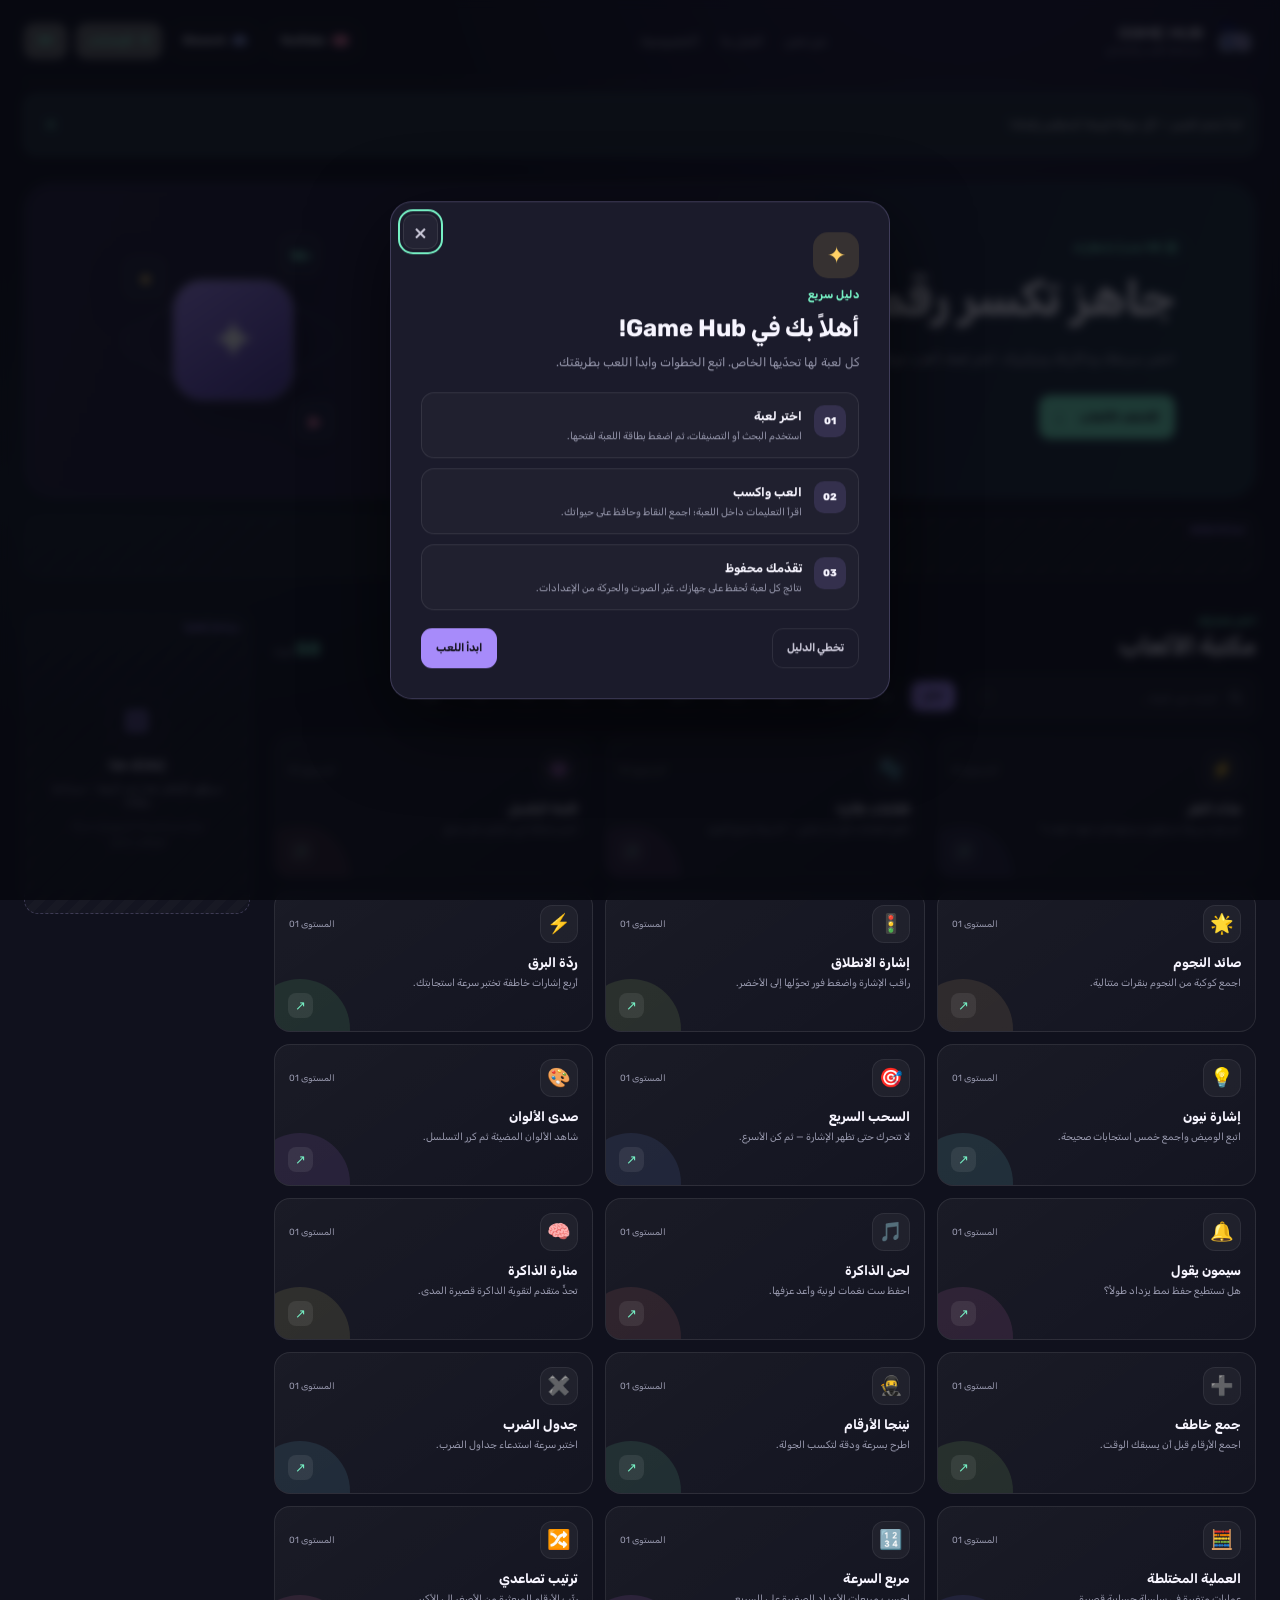
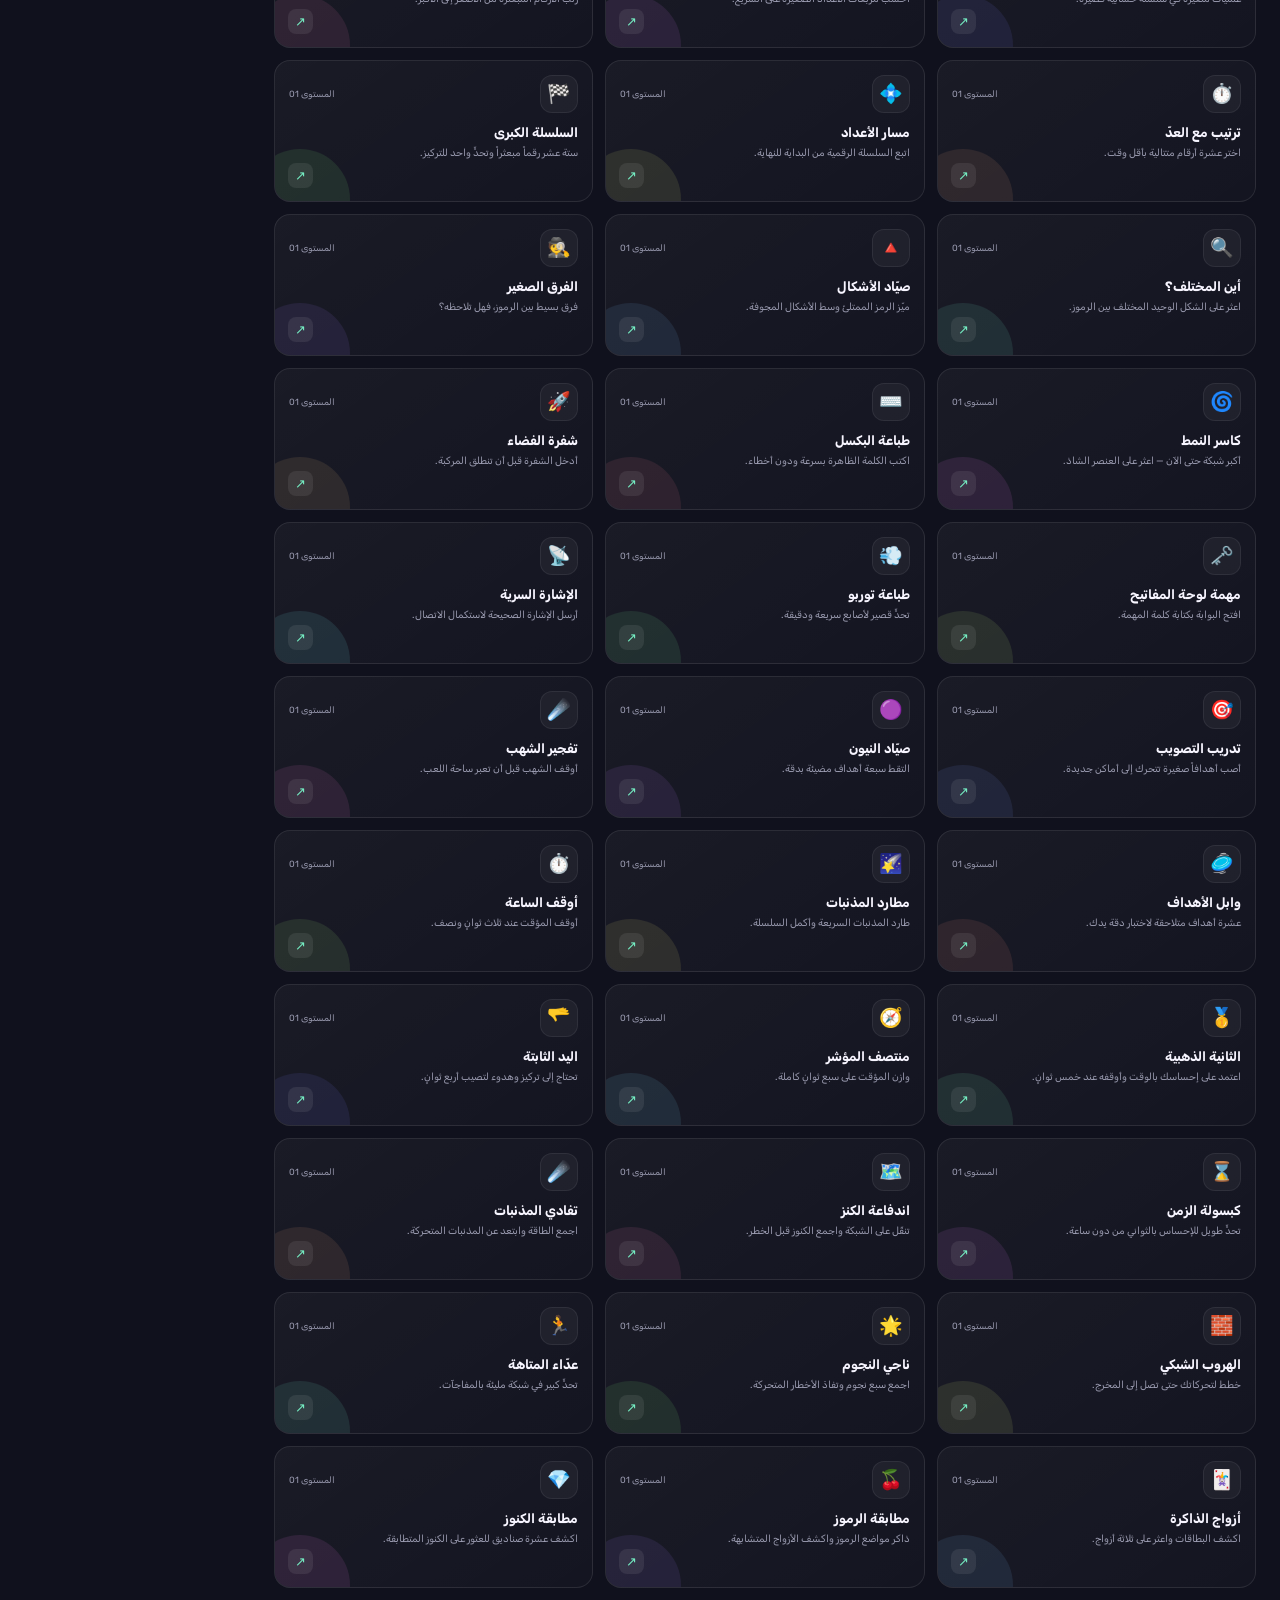
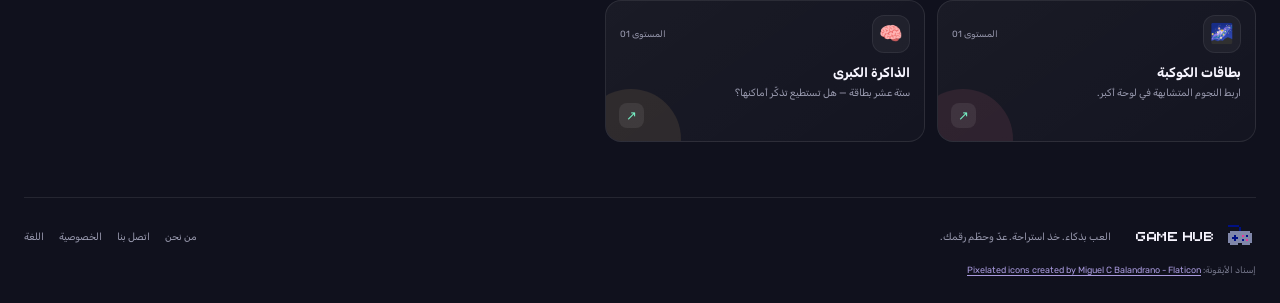
==== index.html @ f7fcbca1 "Add files via upload" ====
<!doctype html>
<html lang="ar" dir="rtl">
<head>
  <meta charset="utf-8">
  <meta name="viewport" content="width=device-width, initial-scale=1">
  <meta name="theme-color" content="#10111d">
  <meta name="description" content="Game Hub: تحديات سريعة وألعاب ممتعة، احفظ تقدمك واكتشف لعبتك التالية.">
  <meta property="og:title" content="Game Hub — العب وتحدّ نفسك">
  <meta property="og:description" content="خمسون تحدياً تفاعلياً، من ألعاب الذاكرة إلى السرعة والتركيز.">
  <meta property="og:type" content="website">
  <meta property="og:image" content="./games.png">
  <title>Game Hub — العب وتحدّ نفسك</title>
  <link rel="icon" href="./games.png" type="image/png">
  <link rel="manifest" href="./manifest.json">
  <link rel="preconnect" href="https://fonts.googleapis.com">
  <link rel="preconnect" href="https://fonts.gstatic.com" crossorigin>
  <link href="https://fonts.googleapis.com/css2?family=Amiri:wght@400;700&family=Press+Start+2P&family=Rubik:wght@400;500;600;700;800&display=swap" rel="stylesheet">
  <link rel="stylesheet" href="./style.css">
</head>
<body>
  <div class="page-shell">
    <header class="topbar">
      <a class="brand" href="./index.html" aria-label="Game Hub">
        <img src="./games.png" alt="" width="42" height="42" data-icon-slot="brand">
        <span><strong>GAME HUB</strong><small data-i18n="brandTag">مساحتك للعب والتحدّي</small></span>
      </a>
      <nav class="top-links" aria-label="Main navigation">
        <a href="./about.html" data-i18n="about">من نحن</a>
        <a href="./contact.html" data-i18n="contact">اتصل بنا</a>
        <a href="./privacy.html" data-i18n="privacy">الخصوصية</a>
      </nav>
      <div class="header-actions">
        <a class="social-link youtube" data-social="youtube" target="_blank" rel="noopener noreferrer" href="#" aria-label="YouTube"><span class="social-mark"><svg viewBox="0 0 24 24" aria-hidden="true"><path d="M23.5 6.2a3 3 0 0 0-2.1-2.1C19.5 3.6 12 3.6 12 3.6s-7.5 0-9.4.5A3 3 0 0 0 .5 6.2 31 31 0 0 0 0 12a31 31 0 0 0 .5 5.8 3 3 0 0 0 2.1 2.1c1.9.5 9.4.5 9.4.5s7.5 0 9.4-.5a3 3 0 0 0 2.1-2.1A31 31 0 0 0 24 12a31 31 0 0 0-.5-5.8ZM9.6 15.6V8.4l6.3 3.6-6.3 3.6Z"/></svg></span><span>YouTube</span></a>
        <a class="social-link discord" data-social="discord" target="_blank" rel="noopener noreferrer" href="#" aria-label="Discord"><span class="social-mark"><svg viewBox="0 0 24 24" aria-hidden="true"><path d="M19.7 5.3A18 18 0 0 0 15.3 4l-.6 1.2a16 16 0 0 0-5.4 0L8.7 4a18 18 0 0 0-4.4 1.3C1.5 9.5.7 13.6 1.1 17.7a18 18 0 0 0 5.4 2.7l1.2-2a11 11 0 0 1-1.9-.9l.5-.4a12.8 12.8 0 0 0 11.4 0l.5.4a11 11 0 0 1-1.9.9l1.2 2a18 18 0 0 0 5.4-2.7c.5-4.7-.8-8.8-3.2-12.4ZM8.7 14.5c-1 0-1.8-.9-1.8-2s.8-2 1.8-2 1.8.9 1.8 2-.8 2-1.8 2Zm6.6 0c-1 0-1.8-.9-1.8-2s.8-2 1.8-2 1.8.9 1.8 2-.8 2-1.8 2Z"/></svg></span><span>Discord</span></a>
        <button id="open-preferences" class="language-toggle preferences-toggle" type="button" aria-label="Settings" data-i18n-title="preferencesTitle"><span aria-hidden="true">⚙</span><span data-i18n="preferencesShort">الإعدادات</span></button>
        <button class="language-toggle" type="button" data-language-toggle aria-label="Change language">EN</button>
      </div>
    </header>
    <main>
      <section class="hero">
        <div class="hero-copy">
          <p class="eyebrow"><span class="status-dot"></span><span data-i18n="heroEyebrow">50 تحدياً بانتظارك</span></p>
          <h1 data-i18n="heroTitle">جاهز تكسر <em>رقمك القياسي؟</em></h1>
          <p class="hero-description" data-i18n="heroDescription">اختبر سرعتك وذاكرتك وتركيزك. اختر لعبة، العب جولة، وتقدّمك محفوظ تلقائياً.</p>
          <a class="hero-cta" href="#games"><span data-i18n="browseGames">اكتشف الألعاب</span><span aria-hidden="true">↓</span></a>
        </div>
        <div class="hero-art" aria-hidden="true"><div class="orbit orbit-one"></div><div class="orbit orbit-two"></div><div class="hero-cube">✦</div><span class="float-token token-one">+10</span><span class="float-token token-two">★</span><span class="float-token token-three">▶</span></div>
      </section>
      <div class="ad-slot ad-slot-top" aria-label="Advertisement placeholder"><span class="ad-label" data-i18n="adLabel">مساحة إعلانية</span><span data-i18n="adPlaceholder">سيظهر الإعلان هنا عند الربط — مساحة مؤقتة</span></div>
      <div class="content-layout" id="games">
        <section class="main-content">
          <section class="library-section" aria-labelledby="library-title">
            <div class="section-heading"><div><p class="eyebrow" data-i18n="chooseChallenge">اختر تحدّيك</p><h2 id="library-title" data-i18n="gameLibrary">مكتبة الألعاب</h2></div><span class="game-count"><b id="game-count">50</b> <span data-i18n="gameCountLabel">لعبة</span></span></div>
            <div class="filters">
              <label class="search-box"><svg class="search-icon" viewBox="0 0 24 24" aria-hidden="true"><circle cx="10.8" cy="10.8" r="6.8"></circle><path d="m16 16 5 5"></path></svg><input id="game-search" type="search" data-i18n-placeholder="searchPlaceholder" placeholder="ابحث عن لعبة..." autocomplete="off"><kbd>/</kbd></label>
              <div id="category-filters" class="category-filters" aria-label="Game categories"></div>
            </div>
            <div id="game-grid" class="game-grid" aria-live="polite"></div>
            <p id="empty-results" class="empty-state" hidden data-i18n="noGames">لم نعثر على ألعاب مطابقة. جرّب بحثاً آخر.</p>
          </section>
          <section id="game-panel" class="game-panel" hidden aria-live="polite">
            <div class="game-panel-heading"><div><p class="eyebrow" id="game-category"></p><h2 id="current-game-title"></h2><p id="current-game-description" class="panel-description"></p></div><button id="close-game" class="icon-button" type="button" data-i18n-aria="closeGame" aria-label="إغلاق اللعبة">×</button></div>
            <div class="stats-row" id="game-stats"></div>
            <div id="game-stage" class="game-stage"></div>
            <div class="game-actions"><button id="reward-button" class="button button-reward" type="button"><span aria-hidden="true" data-icon-slot="reward">✦</span><span data-i18n="rewardButton">نقاط وحياة مقابل إعلان</span></button><button id="reset-game" class="button button-quiet" type="button" data-i18n="resetGame">إعادة الجولة</button></div>
            <p class="save-note"><span aria-hidden="true">✓</span> <span data-i18n="autosave">يُحفظ تقدمك تلقائياً على هذا الجهاز.</span></p>
          </section>
        </section>
        <aside class="ad-rail" aria-label="Advertisement placeholder"><div class="ad-slot ad-slot-rail"><span class="ad-label" data-i18n="adLabel">مساحة إعلانية</span><span class="ad-icon" aria-hidden="true">▧</span><strong data-i18n="adHere">إعلانك هنا</strong><span data-i18n="adPlaceholder">سيظهر الإعلان هنا عند الربط — مساحة مؤقتة</span><small data-i18n="adNote">يمكن استبدال هذا المربع بكود شبكة الإعلانات لاحقاً.</small></div></aside>
      </div>
    </main>
    <footer class="footer">
      <a class="brand brand-footer" href="./index.html"><img src="./games.png" alt="" width="32" height="32" data-icon-slot="brand"><strong>GAME HUB</strong></a>
      <p data-i18n="footerNote">العب بذكاء. خذ استراحة. عدّ وحطّم رقمك.</p>
      <div class="footer-links"><a href="./about.html" data-i18n="about">من نحن</a><a href="./contact.html" data-i18n="contact">اتصل بنا</a><a href="./privacy.html" data-i18n="privacy">الخصوصية</a><a href="./language.html" data-i18n="languagePage">اللغة</a></div>
      <p class="attribution"><span data-i18n="iconCredit">إسناد الأيقونة:</span> <a href="https://www.flaticon.com/free-icons/pixelated" title="pixelated icons" target="_blank" rel="noopener noreferrer">Pixelated icons created by Miguel C Balandrano - Flaticon</a></p>
    </footer>
  </div>
  <dialog id="reward-dialog" class="reward-dialog">
    <form method="dialog" class="dialog-close-form"><button class="icon-button" aria-label="Close">×</button></form>
    <span class="dialog-sparkle" aria-hidden="true">✦</span><p class="eyebrow" data-i18n="rewardDemo">مكافأة تجريبية</p><h2 data-i18n="rewardTitle">خذ دفعة إضافية!</h2><p data-i18n="rewardDescription">هذه مساحة إعلان تجريبية. عند ربط شبكة إعلانات، سيظهر الإعلان هنا.</p>
    <div class="ad-slot ad-slot-modal"><span class="ad-label" data-i18n="adLabel">مساحة إعلانية</span><span data-i18n="adPlaceholder">سيظهر الإعلان هنا عند الربط — مساحة مؤقتة</span></div>
    <button id="claim-reward" class="button button-primary" type="button" data-i18n="claimReward">تأكيد المكافأة التجريبية</button><small data-i18n="rewardDisclaimer">هذا نموذج تجريبي ولا يشغّل إعلاناً فعلياً.</small>
  </dialog>
  <dialog id="tutorial-dialog" class="site-dialog tutorial-dialog">
    <form method="dialog" class="dialog-close-form"><button class="icon-button" type="submit" data-i18n-aria="close" aria-label="إغلاق">×</button></form>
    <span class="dialog-sparkle" aria-hidden="true">✦</span>
    <p class="eyebrow" data-i18n="tutorialEyebrow">دليل سريع</p>
    <h2 data-i18n="tutorialTitle">أهلاً بك في Game Hub!</h2>
    <p class="tutorial-intro" data-i18n="tutorialIntro">كل لعبة لها تحدّيها الخاص. اتبع الخطوات وابدأ اللعب بطريقتك.</p>
    <ol class="tutorial-steps">
      <li><span>01</span><div><strong data-i18n="tutorialStepOneTitle">اختر لعبة</strong><p data-i18n="tutorialStepOne">استخدم البحث أو التصنيفات، ثم اضغط بطاقة اللعبة لفتحها.</p></div></li>
      <li><span>02</span><div><strong data-i18n="tutorialStepTwoTitle">العب واكسب</strong><p data-i18n="tutorialStepTwo">اقرأ التعليمات داخل اللعبة؛ اجمع النقاط وحافظ على حيواتك.</p></div></li>
      <li><span>03</span><div><strong data-i18n="tutorialStepThreeTitle">تقدّمك محفوظ</strong><p data-i18n="tutorialStepThree">نتائج كل لعبة تُحفظ على جهازك. غيّر الصوت والحركة من الإعدادات.</p></div></li>
    </ol>
    <div class="tutorial-actions">
      <button id="skip-tutorial" class="button button-quiet" type="button" data-i18n="skipTutorial">تخطي الدليل</button>
      <button id="finish-tutorial" class="button button-primary" type="button" data-i18n="startPlaying">ابدأ اللعب</button>
    </div>
  </dialog>
  <dialog id="preferences-dialog" class="site-dialog preferences-dialog">
    <form method="dialog" class="dialog-close-form"><button class="icon-button" type="submit" data-i18n-aria="close" aria-label="إغلاق">×</button></form>
    <p class="eyebrow" data-i18n="preferencesEyebrow">خصّص تجربتك</p>
    <h2 data-i18n="preferencesTitle">تفضيلات اللعب</h2>
    <p class="preferences-intro" data-i18n="preferencesIntro">تُحفظ هذه الخيارات على جهازك.</p>
    <label class="preference-row"><span><strong data-i18n="browserReminderTitle">تذكيرات المتصفح</strong><small data-i18n="browserReminderDescription">اسمح بإشعار واحد للعودة إذا بقي الموقع مفتوحاً في تبويب بالخلفية.</small></span><input id="preference-browser-reminders" type="checkbox"></label>
    <small class="browser-reminder-hint" data-i18n="browserReminderLimit">التذكيرات اختيارية، وتحتاج إذنك. لا يمكن إرسالها بعد إغلاق الموقع دون خدمة إشعارات خادمية.</small>
    <label class="preference-row"><span><strong data-i18n="soundPreference">المؤثرات الصوتية</strong><small data-i18n="soundPreferenceHint">أصوات ناعمة للنقر والنجاح وخسارة الحياة.</small></span><input id="preference-sound" type="checkbox"></label>
    <label class="preference-control"><span data-i18n="soundVariation">تنويعة المؤثر الصوتي (1–128)</span><input id="preference-sound-variation" type="range" min="1" max="128" step="1"><output id="sound-variation-value"></output></label>
    <label class="preference-control"><span data-i18n="soundVolume">مستوى الصوت</span><input id="preference-sound-volume" type="range" min="0" max="100" step="1"><output id="sound-volume-value"></output></label>
    <label class="preference-row"><span><strong data-i18n="animationPreference">الحركات والمؤثرات</strong><small data-i18n="animationPreferenceHint">حركة البطاقات وتلاشي القلوب أثناء اللعب.</small></span><input id="preference-animations" type="checkbox"></label>
    <label class="preference-control"><span data-i18n="animationVariation">نمط الحركة (1–500)</span><input id="preference-animation-variation" type="range" min="1" max="500" step="1"><output id="animation-variation-value"></output></label>
    <label class="preference-row"><span><strong data-i18n="eyeComfort">وضع راحة العينين</strong><small data-i18n="eyeComfortHint">ألوان دافئة وتباين مريح للقراءة الطويلة.</small></span><input id="preference-eye-comfort" type="checkbox"></label>
    <label class="preference-control"><span data-i18n="appearanceTheme">مظهر الموقع</span><select id="preference-theme"><option value="dark" data-i18n="themeDark">داكن</option><option value="light" data-i18n="themeLight">فاتح</option></select></label>
    <label class="preference-control"><span data-i18n="accentColor">اللون الرئيسي</span><input id="preference-accent-color" type="color" value="#76f0c4"></label>
    <div class="game-actions"><a class="button button-quiet" href="./appearance.html" data-i18n="appearanceWizardLink">تخصيص كل الألوان</a><a class="button button-quiet" href="./hdr.html" data-i18n="hdrPageLink">تجربة HDR</a></div>
    <label class="preference-row"><span><strong data-i18n="tutorialPreference">الدليل عند الزيارة</strong><small data-i18n="tutorialPreferenceHint">اعرض الدليل تلقائياً في الزيارة القادمة.</small></span><input id="preference-tutorial" type="checkbox"></label>
    <label class="preference-control"><span data-i18n="customIconFor">تخصيص أيقونة</span><select id="custom-icon-slot"><option value="brand" data-i18n="iconBrand">شعار الموقع</option><option value="life" data-i18n="iconLife">الحياة</option><option value="reward" data-i18n="iconReward">المكافأة</option></select></label>
    <label class="preference-control icon-upload-control"><span data-i18n="uploadIcon">اختر صورة للأيقونة (PNG/JPG/WEBP)</span><input id="custom-icon-file" type="file" accept="image/png,image/jpeg,image/webp"><button id="clear-custom-icon" class="button button-quiet" type="button" data-i18n="clearIcon">إزالة الأيقونة</button></label>
    <div class="preferences-actions"><button id="replay-tutorial" class="button button-quiet" type="button" data-i18n="replayTutorial">عرض الدليل الآن</button><button id="close-preferences" class="button button-primary" type="button" data-i18n="savePreferences">حفظ وإغلاق</button></div>
    <p id="preferences-saved" class="preferences-saved" role="status" hidden data-i18n="preferencesSaved">تم حفظ تفضيلاتك.</p>
  </dialog>
  <div id="site-toast" class="site-toast" role="status" aria-live="polite" hidden></div>
  <script src="./js/storage.js"></script><script src="./js/i18n.js"></script><script src="./js/games.js"></script><script src="./js/site.js"></script><script src="./code.js"></script>
</body>
</html>
---- style.css ----
@font-face {
  font-family: "GameRubik";
  src: url("./Fonts/Rubik-VariableFont_wght.ttf") format("truetype");
  font-style: normal;
  font-weight: 300 900;
  font-display: swap;
}
@media (hover: none) { body::after { display: none; } }
@font-face {
  font-family: "GameAmiri";
  src: url("./Fonts/alfont_com_Palestine-Regular%20%281%29.ttf") format("truetype");
  font-style: normal;
  font-weight: 400;
  font-display: swap;
}
@font-face {
  font-family: "GamePixel";
  src: url("./Fonts/minecraft-five.otf") format("opentype");
  font-style: normal;
  font-weight: 400;
  font-display: swap;
}
@font-face {
  font-family: "GameMetroid";
  src: url("./Fonts/super-metroid-intro-colour-snes.colr.ttf.woff2") format("woff2");
  font-style: normal;
  font-weight: 400;
  font-display: swap;
}
@font-face {
  font-family: "GameMinecraft";
  src: url("./Fonts/1%20Minecraft-Regular.ttf") format("truetype");
  font-style: normal;
  font-weight: 400;
  font-display: swap;
}
:root {
  color-scheme: dark;
  --bg: #10111d; --panel: #181a29; --panel-soft: #1e2031; --line: rgba(255,255,255,.09);
  --text: #f7f5ff; --muted: #9a9bb0; --purple: #a78bfa; --mint: #76f0c4;
  --pink: #ff84ad; --yellow: #ffd166; --radius: 22px;
  font-family: "GameRubik", "Rubik", "GameAmiri", "Amiri", sans-serif;
  --motion-duration: 2.7s;
  --hover-scale: 1.15;
  --pointer-x: -100px;
  --pointer-y: -100px;
}
body.theme-light {
  color-scheme: light;
  --bg: #f2f1f8; --panel: #fff; --panel-soft: #eceaf4; --line: rgba(36,34,56,.14);
  --text: #29263a; --muted: #716e80;
  background-image: radial-gradient(ellipse at 75% -20%, rgba(119,87,206,.12), transparent 43%), radial-gradient(ellipse at 5% 55%, rgba(57,155,134,.06), transparent 35%);
}
body.eye-comfort {
  --bg: #24221b; --panel: #302d23; --panel-soft: #393529; --line: rgba(255,235,194,.13);
  --text: #f4ead4; --muted: #c1b69e; --purple: #c3a878; --mint: #e3c991;
  color-scheme: dark;
}
body.eye-comfort.theme-light {
  --bg: #f2ead8; --panel: #fff9eb; --panel-soft: #ebe2ce; --line: rgba(66,53,31,.15);
  --text: #342d22; --muted: #786d59;
  color-scheme: light;
}
body.eye-comfort::before { background: radial-gradient(ellipse at 75% -20%, rgba(201,169,102,.1), transparent 43%), radial-gradient(ellipse at 5% 55%, rgba(178,133,67,.055), transparent 35%); }
body.theme-light .game-panel { border-color: var(--line); background: linear-gradient(145deg, #fff, #f8f6fc); }
body.theme-light .game-stage, body.theme-light .stat-card { border-color: var(--line); background-color: rgba(32,27,51,.035); }
body.theme-light .number-input, body.theme-light .aim-board { border-color: var(--line); background-color: #f7f5fb; color: var(--text); }
body.theme-light .stage-prompt, body.theme-light .ad-slot-rail strong, body.theme-light .icon-button { color: var(--text); }
body.eye-comfort .hero { background: linear-gradient(110deg, #383126 0%, #332f24 50%, #30403a 130%); }
body.eye-comfort .game-panel { border-color: var(--line); background: linear-gradient(145deg, #353126, #2b291f); }
body.eye-comfort .game-stage, body.eye-comfort .stat-card { border-color: var(--line); background-color: rgba(0,0,0,.13); }
body.eye-comfort .number-input, body.eye-comfort .aim-board { border-color: var(--line); background-color: #25231d; color: var(--text); }
body.eye-comfort.theme-light .game-panel { background: linear-gradient(145deg, #fff9eb, #f3ead7); }
body.eye-comfort.theme-light .game-stage, body.eye-comfort.theme-light .stat-card { background-color: rgba(66,53,31,.035); }
body.eye-comfort.theme-light .number-input, body.eye-comfort.theme-light .aim-board { background-color: #fff9eb; color: var(--text); }
body.theme-light .top-links, body.theme-light .game-card p, body.theme-light .info-card p,
body.theme-light .info-card li, body.theme-light .panel-description, body.theme-light .stage-hint,
body.theme-light .footer, body.theme-light .search-box, body.theme-light .game-level { color: var(--muted); }
body.eye-comfort .top-links, body.eye-comfort .game-card p, body.eye-comfort .info-card p,
body.eye-comfort .info-card li, body.eye-comfort .panel-description, body.eye-comfort .stage-hint,
body.eye-comfort .footer, body.eye-comfort .search-box, body.eye-comfort .game-level { color: var(--muted); }
* { box-sizing: border-box; }
:where(.hover-target, .button, .language-toggle, .social-link, .filter-chip, .stage-button, .choice-button, .dodge-controls button, .icon-button) {
  transition: transform .22s linear, scale .22s linear, filter .22s linear, box-shadow .22s linear, border-color .22s linear;
}
html { min-height: 100%; overflow-y: scroll; scrollbar-color: #67559a #171824; scrollbar-width: thin; }
html::-webkit-scrollbar { width: 10px; }
html::-webkit-scrollbar-track { background: #171824; }
html::-webkit-scrollbar-thumb { border: 2px solid #171824; border-radius: 999px; background: #67559a; }
body { margin: 0; min-width: 320px; min-height: 100vh; overflow-y: auto; background: var(--bg); color: var(--text); }
body, body * { -webkit-user-select: none; user-select: none; }
input, textarea, [contenteditable="true"], .game-panel input, .game-panel textarea { -webkit-user-select: text; user-select: text; }
body::before { position: fixed; inset: 0; z-index: -1; content: ""; pointer-events: none; background: radial-gradient(ellipse at 75% -20%, rgba(119,87,206,.19), transparent 43%), radial-gradient(ellipse at 5% 55%, rgba(57,155,134,.09), transparent 35%); }
body::after { position: fixed; z-index: 1000; top: var(--pointer-y); left: var(--pointer-x); width: 58px; height: 58px; border: 1px solid rgba(118,240,196,.2); border-top-color: rgba(118,240,196,.36); border-right-color: rgba(167,139,250,.28); border-radius: 50%; background: radial-gradient(circle, rgba(118,240,196,.025), transparent 70%); box-shadow: 0 0 9px rgba(118,240,196,.055); content: ""; opacity: 0; pointer-events: none; transform: translate(-50%,-50%); transition: opacity .18s linear; }
body.pointer-active::after { opacity: 1; }
button, input, textarea { font: inherit; }
button, a { -webkit-tap-highlight-color: transparent; }
a { color: inherit; text-decoration: none; }
button:focus-visible, a:focus-visible, input:focus-visible, textarea:focus-visible { outline: 2px solid var(--mint); outline-offset: 3px; }
.page-shell { width: min(1240px, calc(100% - 48px)); margin-inline: auto; }
.topbar { height: 82px; display: flex; align-items: center; gap: 34px; border-bottom: 1px solid var(--line); }
.brand { display: inline-flex; align-items: center; gap: 10px; flex: 0 0 auto; }
.brand img { object-fit: contain; border-radius: 9px; }
.brand strong { display: block; font: 10px/1.5 "GamePixel", "Press Start 2P", monospace; letter-spacing: -.5px; }
.brand small { display: block; color: var(--muted); font-size: 10px; margin-top: 3px; }
.top-links, .header-actions, .footer-links { display: flex; align-items: center; gap: 22px; }
.top-links { margin-inline: auto; color: #c5c3d5; font-size: 13px; }
.top-links a:hover, .footer-links a:hover { color: var(--mint); }
.header-actions { gap: 9px; }
.social-link, .language-toggle { display: inline-flex; align-items: center; justify-content: center; gap: 7px; height: 36px; border: 1px solid var(--line); border-radius: 11px; padding: 0 11px; font-size: 11px; font-weight: 700; }
.social-link:hover, .language-toggle:hover { border-color: rgba(196,181,253,.5); background: rgba(255,255,255,.06); }
.social-mark { font-size: 13px; color: var(--pink); }
.social-mark svg { display: block; width: 15px; height: 15px; fill: currentColor; }
.discord .social-mark { color: #a5b4fc; }
.language-toggle { color: var(--mint); cursor: pointer; min-width: 43px; }
.hero { position: relative; display: flex; align-items: center; justify-content: space-between; min-height: 315px; overflow: hidden; padding: 48px 6.5%; margin-top: 28px; border: 1px solid rgba(255,255,255,.07); border-radius: 28px; background: linear-gradient(110deg, #24203b 0%, #211d37 45%, #173b3b 130%); }
.hero::after { position: absolute; inset: 0; content: ""; pointer-events: none; background-image: radial-gradient(rgba(255,255,255,.22) .7px, transparent .7px); background-size: 21px 21px; opacity: .14; mask-image: linear-gradient(90deg, transparent, #000); }
.hero-copy { position: relative; z-index: 1; max-width: 640px; pointer-events: none; }
.hero-copy > * { pointer-events: auto; }
.eyebrow { margin: 0 0 13px; color: var(--mint); font-size: 11px; font-weight: 700; letter-spacing: .5px; }
.status-dot { display: inline-block; width: 7px; height: 7px; margin-inline-end: 6px; border-radius: 50%; background: var(--mint); box-shadow: 0 0 12px var(--mint); }
h1, h2, h3, p { margin-top: 0; }
.hero h1, .section-heading h2, .game-panel-heading h2, .info-card h1 { font-family: "GameRubik", "Rubik", "GameAmiri", "Amiri", sans-serif; letter-spacing: normal; word-spacing: normal; }
.hero h1 { margin-bottom: 14px; font-size: clamp(29px, 4vw, 48px); line-height: 1.35; }
.hero h1 em { color: var(--mint); font-style: normal; }
.hero-description { max-width: 485px; margin-bottom: 23px; color: #c2c0d0; font-size: 14px; line-height: 1.9; }
.hero-cta { display: inline-flex; align-items: center; gap: 16px; border-radius: 11px; padding: 11px 16px; color: #151623; background: var(--mint); font-size: 12px; font-weight: 800; }
.hero-cta:hover { box-shadow: 0 9px 24px rgba(118,240,196,.2); }
.hero-cta span:last-child { font-size: 18px; }
.hero-art { position: absolute; z-index: 2; inset-inline-end: 8%; top: 50%; width: 220px; height: 220px; pointer-events: none; transform: translateY(-50%); }
.orbit { position: absolute; inset: 20px; border: 1px solid rgba(192,174,255,.3); border-radius: 50%; transform: scaleY(.55); }
.orbit-two { inset: 40px 4px; transform: scaleY(.55); border-color: rgba(118,240,196,.28); }
.hero-cube { --hover-base: linear-gradient(145deg, #a78bfa, #6e55c3 65%, #4f3d9b); position: absolute; inset: 50px; display: grid; place-items: center; border: 1px solid rgba(217,205,255,.7); border-radius: 30px; background: var(--hover-base); box-shadow: 15px 20px 50px rgba(0,0,0,.26), inset 0 1px rgba(255,255,255,.4); color: #fff; font-size: 58px; }
.float-token { position: absolute; display: grid; place-items: center; width: 42px; height: 42px; border: 1px solid rgba(255,255,255,.16); border-radius: 13px; background: #22243a; color: var(--yellow); font-weight: 800; box-shadow: 0 8px 24px #1113; }
.hero-art > .hero-cube, .hero-art > .float-token { pointer-events: auto; }
.token-one { top: 5px; inset-inline-start: 22px; color: var(--mint); font-size: 12px; }
.token-two { top: 28px; inset-inline-end: 1px; }
.token-three { bottom: 8px; inset-inline-start: 7px; color: var(--pink); }
.hero-art, .game-card, .game-panel, .ad-slot, .game-count, .filter-chip { user-select: none; -webkit-user-select: none; }
.game-panel input, .game-panel textarea { user-select: text; -webkit-user-select: text; }
.hover-target.is-hovered {
  scale: var(--hover-scale);
  filter: brightness(1.32) saturate(1.45) drop-shadow(0 0 9px color-mix(in srgb, var(--mint) 42%, transparent)) drop-shadow(0 6px 16px rgba(0,0,0,.24));
}
body:has(.hover-target.is-hovered) *:not(.hover-target.is-hovered):not(.heart-particle):not(:hover):not(:has(.hover-target.is-hovered)):not(.hover-target.is-hovered *) {
  filter: blur(.45px);
  opacity: .78;
}
.hover-target { transition: scale .22s linear, filter .22s linear, box-shadow .22s linear, background-color .22s linear, color .22s linear; }
:is(h1,h2,h3,p,a,button,label,.game-level,.eyebrow).hover-target { transition-timing-function: cubic-bezier(.22,1,.36,1); }
.ad-slot { position: relative; display: flex; align-items: center; justify-content: center; gap: 10px; min-height: 60px; overflow: hidden; border: 1px dashed rgba(196,181,253,.22); border-radius: 14px; background: repeating-linear-gradient(135deg, rgba(255,255,255,.014) 0 8px, transparent 8px 16px), rgba(255,255,255,.018); color: #aaa9bd; text-align: center; font-size: 11px; }
.ad-label { position: absolute; top: 7px; inset-inline-start: 10px; color: #a78bfa; font-size: 9px; font-weight: 700; }
.ad-slot-top { margin-top: 18px; }
.content-layout { display: grid; grid-template-columns: minmax(0,1fr) 226px; align-items: start; gap: 24px; margin-top: 38px; }
.main-content { min-width: 0; }
.section-heading { display: flex; align-items: end; justify-content: space-between; margin-bottom: 17px; }
.section-heading .eyebrow { margin-bottom: 5px; }
.section-heading h2 { margin: 0; font-size: 24px; }
.game-count { color: var(--muted); font-size: 11px; }.game-count b { color: var(--mint); font-size: 18px; }
.filters { display: flex; align-items: center; gap: 10px; margin-bottom: 17px; }
.search-box { display: flex; align-items: center; gap: 8px; width: min(290px, 100%); height: 42px; border: 1px solid var(--line); border-radius: 11px; padding: 0 11px; background: rgba(255,255,255,.035); color: var(--muted); }
.search-icon { flex: 0 0 auto; width: 17px; height: 17px; fill: none; stroke: currentColor; stroke-linecap: round; stroke-width: 1.7; }.search-box input { width: 100%; border: 0; outline: 0; color: var(--text); background: transparent; font-size: 12px; }.search-box input::placeholder { color: #7d7e91; }
.search-box kbd { min-width: 18px; border: 1px solid var(--line); border-radius: 4px; padding: 1px 5px; font: 10px monospace; text-align: center; }
.category-filters { display: flex; gap: 7px; overflow-x: auto; scrollbar-width: thin; padding: 3px 1px 6px; }
.filter-chip { flex: 0 0 auto; border: 1px solid var(--line); border-radius: 9px; padding: 8px 11px; background: transparent; color: #aaaabd; font-size: 10px; cursor: pointer; }
.filter-chip:hover { border-color: rgba(167,139,250,.5); color: var(--text); }.filter-chip.active { border-color: transparent; background: var(--purple); color: #171522; font-weight: 800; }
.game-grid { display: grid; grid-template-columns: repeat(3,minmax(0,1fr)); gap: 12px; }
.game-card { --hover-base: linear-gradient(145deg, rgba(255,255,255,.045), rgba(255,255,255,.018)); position: relative; min-height: 142px; overflow: hidden; border: 1px solid var(--line); border-radius: 16px; padding: 14px; background: var(--hover-base); cursor: pointer; }
.game-card::after { position: absolute; inset-inline-end: -25px; bottom: -48px; width: 100px; height: 100px; border-radius: 50%; content: ""; background: var(--card-glow, rgba(167,139,250,.1)); }
.game-card:hover { border-color: rgba(196,181,253,.38); background: linear-gradient(145deg, rgba(167,139,250,.1), rgba(255,255,255,.025)); }
.card-top { display: flex; align-items: center; justify-content: space-between; }.game-icon { display: grid; place-items: center; width: 38px; height: 38px; border: 1px solid rgba(255,255,255,.07); border-radius: 12px; background: rgba(255,255,255,.045); font-size: 19px; }.game-level { color: var(--muted); font-size: 9px; }
.game-card h3 { margin: 12px 0 5px; font-size: 13px; }.game-card p { margin: 0; color: var(--muted); font-size: 10px; line-height: 1.65; }
.card-play { position: absolute; z-index: 1; inset-inline-end: 13px; bottom: 13px; display: grid; place-items: center; width: 25px; height: 25px; border-radius: 8px; background: rgba(255,255,255,.08); color: var(--mint); font-size: 13px; }
.empty-state { padding: 32px; border: 1px dashed var(--line); border-radius: 16px; color: var(--muted); text-align: center; }
.ad-rail { position: sticky; top: 24px; }.ad-slot-rail { min-height: 300px; flex-direction: column; padding: 34px 20px 20px; }.ad-icon { display: grid; place-items: center; width: 56px; height: 56px; border: 1px solid var(--line); border-radius: 16px; color: var(--purple); font-size: 27px; }.ad-slot-rail strong { color: #dedbed; font-size: 13px; }.ad-slot-rail small { max-width: 155px; color: #77788c; font-size: 9px; line-height: 1.8; }
.game-panel { margin-top: 28px; border: 1px solid rgba(196,181,253,.16); border-radius: var(--radius); padding: 20px; background: linear-gradient(145deg, rgba(38,35,59,.8), rgba(24,26,41,.93)); }
.game-panel-heading { display: flex; justify-content: space-between; gap: 18px; }.game-panel-heading .eyebrow { margin-bottom: 5px; }.game-panel-heading h2 { margin-bottom: 4px; font-size: 21px; }.panel-description { margin-bottom: 0; color: var(--muted); font-size: 11px; line-height: 1.7; }
.icon-button { display: grid; flex: 0 0 auto; place-items: center; width: 35px; height: 35px; border: 1px solid var(--line); border-radius: 10px; background: rgba(255,255,255,.04); color: #c9c7d7; font-size: 23px; cursor: pointer; }
.stats-row { display: grid; grid-template-columns: repeat(4,1fr); gap: 8px; margin: 18px 0 13px; }.stat-card { border: 1px solid var(--line); border-radius: 11px; padding: 9px 11px; background: rgba(0,0,0,.13); }.stat-card span { display: block; color: var(--muted); font-size: 9px; }.stat-card strong { display: block; margin-top: 5px; color: var(--mint); font-size: 17px; }.stat-card:nth-child(2) strong { color: var(--pink); }.stat-card:nth-child(3) strong { color: var(--yellow); }
.stat-card .life-hearts { display: flex; min-height: 21px; align-items: center; gap: 4px; margin-top: 5px; color: var(--pink); font-size: 16px; }
.life-heart { position: relative; display: inline-block !important; color: var(--pink) !important; font-size: 16px !important; line-height: 1; }
.custom-life-icon { width: 19px; height: 19px; object-fit: contain; }
.life-heart:hover:not(.heart-vanish) { color: #ff203f !important; filter: drop-shadow(0 0 5px #ff274dcc) drop-shadow(0 0 12px #ff203f99); }
.heart-particle { position: fixed; z-index: 1100; width: 5px; height: 5px; border-radius: 50%; background: #ff233f; box-shadow: 0 0 5px #ff233f, 0 0 13px #ff4b63, 0 0 21px #ff233f99; pointer-events: none; will-change: transform, opacity; animation: heart-particle-rise 1.65s linear forwards; }
@keyframes heart-particle-rise {
  0% { opacity: 0; transform: translate3d(0,0,0) scale(.3); }
  12% { opacity: 1; }
  100% { opacity: 0; transform: translate3d(var(--particle-drift),-110vh,0) scale(.1); }
}
.life-heart.heart-vanish { animation: heart-evaporate .56s ease-in forwards; }
@keyframes heart-evaporate {
  0% { opacity: 1; filter: blur(0); transform: scale(1); }
  45% { opacity: .8; transform: scale(1.3); }
  100% { opacity: 0; filter: blur(7px); transform: translateY(-17px) scale(.12); }
}
.life-heart.heart-vanish::after, .life-heart.heart-vanish::before { position: absolute; color: var(--pink); font-size: 8px; animation: heart-sparks .48s ease-out forwards; content: "✦"; }
.life-heart.heart-vanish::before { inset-inline-start: -5px; top: -5px; }
.life-heart.heart-vanish::after { inset-inline-end: -6px; top: 0; animation-delay: .08s; }
@keyframes heart-sparks {
  to { opacity: 0; transform: translate(3px,-13px) scale(.25); }
}
.score-stat strong { transform-origin: center; }
.score-stat.score-increase strong { animation: score-bounce .42s ease-out; }
@keyframes score-bounce { 50% { color: var(--yellow); transform: scale(1.25); } }
.game-stage { min-height: 235px; display: flex; flex-direction: column; align-items: center; justify-content: center; gap: 15px; border: 1px solid rgba(255,255,255,.055); border-radius: 16px; padding: 20px; background: radial-gradient(ellipse at 50% 0%, rgba(167,139,250,.08), transparent 65%), rgba(10,11,20,.43); text-align: center; }
.game-stage.game-success { animation: stage-success .52s ease-out; }
.game-stage.game-miss { animation: stage-miss .42s ease-in-out; }
@keyframes stage-success { 35% { border-color: rgba(118,240,196,.75); box-shadow: inset 0 0 35px rgba(118,240,196,.15); } }
@keyframes stage-miss { 25%,75% { border-color: rgba(255,132,173,.7); transform: translateX(4px); } 50% { transform: translateX(-4px); } }
.stage-prompt { margin: 0; color: #e9e7f3; font-size: 14px; font-weight: 700; }.stage-hint { margin: -7px 0 0; color: var(--muted); font-size: 11px; line-height: 1.7; }.stage-feedback { min-height: 17px; margin: 0; color: var(--mint); font-size: 11px; }
.button { min-height: 40px; display: inline-flex; align-items: center; justify-content: center; gap: 8px; border: 1px solid transparent; border-radius: 11px; padding: 0 14px; font-size: 11px; font-weight: 700; cursor: pointer; }.button:hover { filter: brightness(1.08); }
.button-primary { background: var(--purple); color: #171522; }.button-reward { border-color: rgba(255,209,102,.28); background: rgba(255,209,102,.08); color: var(--yellow); }.button-quiet { border-color: var(--line); background: transparent; color: #c5c3d3; }.game-actions { display: flex; justify-content: center; flex-wrap: wrap; gap: 9px; margin-top: 13px; }.save-note { display: flex; justify-content: center; gap: 6px; margin: 12px 0 0; color: #77798d; font-size: 9px; }.save-note span { color: var(--mint); }
.stage-button { min-width: 175px; min-height: 56px; border: 0; border-radius: 15px; background: linear-gradient(130deg, #a78bfa, #8b70e8); color: #171522; font-size: 14px; font-weight: 800; cursor: pointer; }.stage-button:hover { filter: brightness(1.1); }.stage-button:disabled { cursor: default; opacity: .7; }
.choice-grid { display: flex; flex-wrap: wrap; justify-content: center; gap: 9px; }.choice-button { min-width: 54px; min-height: 48px; border: 1px solid rgba(255,255,255,.1); border-radius: 13px; padding: 0 14px; background: rgba(255,255,255,.045); color: var(--text); font-size: 15px; font-weight: 700; cursor: pointer; }.choice-button:hover { border-color: var(--purple); background: rgba(167,139,250,.12); }.choice-button:disabled { cursor: default; opacity: .45; }
.color-button { width: 62px; height: 62px; min-width: 0; border: 2px solid #ffffff20; border-radius: 17px; font-size: 0; }.color-button[data-color="0"] { background: #ff678a; }.color-button[data-color="1"] { background: #5ce2b5; }.color-button[data-color="2"] { background: #6ea8ff; }.color-button[data-color="3"] { background: #ffd166; }.color-button.lit { outline: 3px solid white; filter: brightness(1.35); }
.number-input { width: min(260px,100%); height: 46px; border: 1px solid var(--line); border-radius: 11px; padding: 0 12px; background: #11121e; color: var(--text); text-align: center; font-size: 18px; }.number-input:focus { border-color: var(--purple); outline: none; }
.tile-board { display: grid; grid-template-columns: repeat(4,minmax(44px,62px)); gap: 8px; }.tile-board.order-board { grid-template-columns: repeat(4,minmax(44px,62px)); }.tile-board.pair-board { grid-template-columns: repeat(4,minmax(52px,70px)); }.tile-cell { display: grid; place-items: center; aspect-ratio: 1; border: 1px solid rgba(255,255,255,.1); border-radius: 12px; background: rgba(255,255,255,.045); color: var(--text); font-size: 19px; cursor: pointer; }.tile-cell:hover { border-color: var(--mint); }.tile-cell.revealed, .tile-cell.matched { border-color: rgba(118,240,196,.35); background: rgba(118,240,196,.1); }.tile-cell.matched { color: var(--mint); cursor: default; }
.aim-board { position: relative; width: min(100%, 430px); height: 180px; overflow: hidden; border: 1px solid rgba(255,255,255,.1); border-radius: 14px; background-color: #11121e; background-image: radial-gradient(rgba(255,255,255,.1) 1px, transparent 1px); background-size: 18px 18px; }.aim-target { position: absolute; width: 42px; height: 42px; display: grid; place-items: center; border: 2px solid #ffffff80; border-radius: 50%; background: var(--pink); color: #22121b; box-shadow: 0 0 22px #ff84ad66; cursor: pointer; }.aim-target::after { width: 11px; height: 11px; border: 2px solid #422033; border-radius: 50%; content: ""; }
.target-readout { color: var(--yellow); font-size: 22px; font-weight: 800; }.typing-target { border-radius: 12px; padding: 10px 18px; background: rgba(167,139,250,.1); color: var(--mint); font: 700 24px "GamePixel", "Press Start 2P", monospace; letter-spacing: 3px; }.timer-readout { color: var(--yellow); font: 700 24px "GamePixel", monospace; }
.dodge-board { display: grid; grid-template-columns: repeat(5,42px); gap: 5px; }.dodge-cell { display: grid; place-items: center; width: 42px; height: 42px; border: 1px solid rgba(255,255,255,.065); border-radius: 9px; background: rgba(255,255,255,.035); font-size: 18px; }.dodge-controls { display: grid; grid-template-columns: repeat(3,43px); gap: 5px; }.dodge-controls button { height: 38px; border: 1px solid var(--line); border-radius: 9px; background: var(--panel-soft); cursor: pointer; }.dodge-controls button:hover { border-color: var(--mint); }.dodge-controls [data-dir="up"] { grid-column: 2; }.dodge-controls [data-dir="left"] { grid-column: 1; }.dodge-controls [data-dir="down"] { grid-column: 2; }.dodge-controls [data-dir="right"] { grid-column: 3; }
.slider-wrap { width: min(340px,100%); }.precision-slider { width: 100%; accent-color: var(--mint); }.slider-labels { display: flex; justify-content: space-between; color: var(--muted); font-size: 10px; }
.reward-dialog { width: min(420px,calc(100% - 30px)); border: 1px solid rgba(196,181,253,.22); border-radius: 22px; padding: 28px; background: #1b1b2b; color: var(--text); text-align: center; box-shadow: 0 24px 80px #0009; }.reward-dialog::backdrop { background: rgba(6,7,13,.75); backdrop-filter: blur(5px); }.dialog-close-form { position: absolute; top: 12px; inset-inline-end: 12px; }.dialog-sparkle { display: inline-grid; place-items: center; width: 46px; height: 46px; margin-bottom: 10px; border-radius: 15px; background: rgba(255,209,102,.12); color: var(--yellow); font-size: 23px; }.reward-dialog h2 { margin-bottom: 9px; }.reward-dialog > p:not(.eyebrow) { color: var(--muted); font-size: 12px; line-height: 1.8; }.ad-slot-modal { min-height: 68px; margin: 17px 0; }.reward-dialog > .button { width: 100%; }.reward-dialog > small { display: block; margin-top: 11px; color: #77798d; font-size: 9px; }
.site-dialog { position: fixed; inset: 50% auto auto 50%; width: min(500px,calc(100% - 28px)); max-height: min(85vh,760px); overflow: auto; transform: translate(-50%,-50%); border: 1px solid rgba(196,181,253,.22); border-radius: 22px; padding: 30px; background: #1b1b2b; color: var(--text); box-shadow: 0 24px 80px #0009; }
.site-dialog[open] { animation: dialog-arrive .24s ease-out both; }
@keyframes dialog-arrive { from { opacity: 0; scale: .94; } to { opacity: 1; scale: 1; } }
.site-dialog::backdrop { background: rgba(6,7,13,.78); backdrop-filter: blur(5px); }
body.theme-light .site-dialog, body.theme-light .reward-dialog { border-color: var(--line); background: var(--panel); color: var(--text); }
.site-dialog h2 { margin: 0 0 10px; font-size: 24px; }
.tutorial-intro, .preferences-intro { margin: 0 0 18px; color: var(--muted); font-size: 12px; line-height: 1.8; }
.tutorial-steps { display: grid; gap: 10px; margin: 0; padding: 0; list-style: none; }
.tutorial-steps li { display: flex; align-items: flex-start; gap: 12px; border: 1px solid var(--line); border-radius: 13px; padding: 12px; background: rgba(255,255,255,.025); }
.tutorial-steps li > span { display: grid; flex: 0 0 auto; place-items: center; width: 32px; height: 32px; border-radius: 10px; background: rgba(167,139,250,.15); color: var(--purple-bright); font-size: 10px; font-weight: 800; }
.tutorial-steps strong { font-size: 12px; }.tutorial-steps p { margin: 4px 0 0; color: var(--muted); font-size: 10px; line-height: 1.7; }
.tutorial-actions, .preferences-actions { display: flex; justify-content: space-between; flex-wrap: wrap; gap: 9px; margin-top: 18px; }
.preference-row { display: flex; align-items: center; justify-content: space-between; gap: 15px; border-top: 1px solid var(--line); padding: 14px 0; cursor: pointer; }
.preference-row > span { display: grid; gap: 5px; }.preference-row strong { font-size: 12px; }.preference-row small { color: var(--muted); font-size: 10px; line-height: 1.6; }
.preference-row input { flex: 0 0 auto; width: 19px; height: 19px; accent-color: var(--mint); cursor: pointer; }
.preference-control { display: grid; grid-template-columns: minmax(0,1fr) minmax(110px, .75fr) auto; align-items: center; gap: 12px; border-top: 1px solid var(--line); padding: 12px 0; color: var(--text); font-size: 11px; }
.preference-control input[type="range"] { width: 100%; accent-color: var(--mint); }
.preference-control input[type="color"] { width: 48px; height: 34px; border: 1px solid var(--line); border-radius: 8px; padding: 3px; background: var(--panel-soft); cursor: pointer; }
.preference-control select { min-height: 36px; border: 1px solid var(--line); border-radius: 8px; padding: 0 9px; background: var(--panel-soft); color: var(--text); }
.preference-control output { min-width: 35px; color: var(--mint); text-align: center; font-variant-numeric: tabular-nums; }
.icon-upload-control { grid-template-columns: 1fr; }
.icon-upload-control input[type="file"] { width: 100%; border: 1px dashed var(--line); border-radius: 9px; padding: 9px; background: rgba(255,255,255,.025); color: var(--muted); font-size: 10px; }
.custom-inline-icon { width: 16px; height: 16px; object-fit: contain; vertical-align: middle; }
.preferences-actions { justify-content: flex-start; }.preferences-saved { margin: 12px 0 0; color: var(--mint); font-size: 11px; }
.motivation-banner { display: flex; align-items: center; justify-content: space-between; gap: 12px; margin: 12px 0 0; border: 1px solid color-mix(in srgb,var(--mint) 25%,var(--line)); border-radius: 12px; padding: 10px 13px; background: color-mix(in srgb,var(--mint) 8%,var(--panel)); color: var(--text); font-size: 12px; line-height: 1.7; animation: motivation-arrive .3s ease-out both; }
.motivation-banner[hidden] { display: none; }
.motivation-banner p { margin: 0; }
.motivation-banner button { flex: 0 0 auto; border: 0; padding: 4px 8px; background: transparent; color: var(--mint); font-size: 18px; cursor: pointer; }
@keyframes motivation-arrive { from { opacity: 0; translate: 0 -5px; } to { opacity: 1; translate: 0 0; } }
.site-toast { position: fixed; z-index: 20; inset-inline: 18px; bottom: 18px; width: fit-content; max-width: min(520px,calc(100% - 36px)); margin-inline: auto; border: 1px solid rgba(255,132,173,.35); border-radius: 12px; padding: 12px 16px; background: #2b1d2b; color: #ffe4ed; box-shadow: 0 12px 40px #0005; font-size: 12px; line-height: 1.7; }
.browser-reminder-hint { display: block; grid-column: 1 / -1; margin-top: 5px; color: var(--muted); font-size: 10px; line-height: 1.7; }
.theme-light .site-toast { background: #fff1f4; color: #55283a; }
.tile-cell.revealed { animation: tile-reveal .2s ease-out; }
.tile-cell.matched { animation: pair-match .34s ease-out; }
@keyframes tile-reveal { from { opacity: .5; scale: .82; } to { opacity: 1; scale: 1; } }
@keyframes pair-match { 45% { color: #141622; background: var(--mint); scale: 1.13; } }
body.no-game-animations *, body.no-game-animations *::before, body.no-game-animations *::after { animation: none !important; transition: none !important; scale: none !important; translate: none !important; }
.footer { display: flex; align-items: center; flex-wrap: wrap; gap: 12px 25px; margin-top: 55px; border-top: 1px solid var(--line); padding: 23px 0 28px; color: var(--muted); font-size: 10px; }.brand-footer strong { color: var(--text); font-size: 9px; }.footer > p { margin: 0; }.footer-links { gap: 15px; margin-inline-start: auto; }.attribution { flex: 1 0 100%; color: #77798d; font-size: 9px; }.attribution a { color: #a99ade; text-decoration: underline; text-underline-offset: 2px; }
.info-page { min-height: 65vh; padding: 45px 0; }.info-card { max-width: 760px; margin-inline: auto; border: 1px solid var(--line); border-radius: 22px; padding: clamp(22px,5vw,44px); background: var(--panel); }.info-card h1 { margin-bottom: 14px; font-size: clamp(27px,4vw,40px); }.info-card p, .info-card li { color: #c3c1d0; font-size: 14px; line-height: 2; }.info-card h2 { margin-top: 25px; font-size: 19px; }.info-card a:not(.button) { color: var(--mint); text-decoration: underline; }.info-card .eyebrow { line-height: 1.4; }
.contact-form { display: grid; gap: 13px; margin-top: 22px; }.contact-form label { display: grid; gap: 7px; color: #c5c3d3; font-size: 12px; }.contact-form input, .contact-form textarea { width: 100%; border: 1px solid var(--line); border-radius: 10px; padding: 12px; background: #11121e; color: var(--text); }.contact-form textarea { min-height: 120px; resize: vertical; }.form-hint { color: var(--muted); font-size: 11px; line-height: 1.8; }
.hover-target:not(.life-heart):not(:is(h1,h2,h3,p,a,label,.game-level,.eyebrow)).is-hovered {
  background-image: radial-gradient(ellipse at var(--spot-x,50%) var(--spot-y,50%), rgba(255,255,255,.55), rgba(255,255,255,.19) 38%, transparent 78%), var(--hover-base, none);
  background-repeat: no-repeat;
}
.game-card.is-hovered { background-image: radial-gradient(ellipse at var(--spot-x,50%) var(--spot-y,50%), rgba(255,255,255,.55), rgba(255,255,255,.19) 38%, transparent 78%), var(--hover-base); }
.life-heart.is-hovered:not(.heart-vanish) { filter: brightness(1.55) saturate(1.7) drop-shadow(0 0 7px #ff274d) drop-shadow(0 0 19px #ff203f); }
.idle-icon {
  --idle-duration: 3.6s;
  --idle-delay: 0s;
  --idle-glow: 8px;
  transform-origin: center;
  animation: idle-icon-glow var(--idle-duration) ease-in-out var(--idle-delay) infinite alternate;
  will-change: filter, opacity;
}
.idle-icon.is-hovered,
.hover-target.is-hovered .idle-icon {
  animation: none;
  filter: brightness(1.48) saturate(1.45) drop-shadow(0 0 7px color-mix(in srgb, var(--mint) 76%, transparent)) drop-shadow(0 0 15px color-mix(in srgb, var(--purple) 52%, transparent));
}
@keyframes idle-icon-glow {
  from { opacity: .88; filter: brightness(1) drop-shadow(0 0 1px color-mix(in srgb, var(--mint) 30%, transparent)); }
  to { opacity: 1; filter: brightness(1.22) drop-shadow(0 0 var(--idle-glow) color-mix(in srgb, var(--mint) 65%, transparent)); }
}
@keyframes heart-glow {
  from { filter: drop-shadow(0 0 4px #ff274d) drop-shadow(0 0 10px #ff203f99); }
  to { filter: drop-shadow(0 0 9px #ff274d) drop-shadow(0 0 20px #ff203fcc); }
}
.appearance-wizard { max-width: 760px; }
body.custom-palette { background: var(--bg); color: var(--text); }
body.custom-palette .hero { background: linear-gradient(110deg, var(--panel), var(--panel-soft), var(--panel)); }
body.custom-palette .game-card { --hover-base: linear-gradient(145deg, var(--panel-soft), var(--panel)); border-color: var(--line); color: var(--text); }
body.custom-palette .game-panel, body.custom-palette .info-card, body.custom-palette .site-dialog, body.custom-palette .reward-dialog { border-color: var(--line); background: var(--panel); color: var(--text); }
body.custom-palette .game-stage, body.custom-palette .stat-card, body.custom-palette .search-box, body.custom-palette .aim-board, body.custom-palette .number-input, body.custom-palette .tutorial-steps li, body.custom-palette .preference-control, body.custom-palette .preference-row { background-color: var(--panel-soft); color: var(--text); }
body.custom-palette .hero-description, body.custom-palette .info-card p, body.custom-palette .info-card li, body.custom-palette .panel-description, body.custom-palette .stage-hint, body.custom-palette .top-links, body.custom-palette .footer, body.custom-palette .button-quiet, body.custom-palette .game-card p { color: var(--muted); }
body.custom-palette .button-primary, body.custom-palette .stage-button { background: var(--purple); }
body.custom-palette.hdr-page { background: #000 !important; color: #fff !important; }
.wizard-progress { display: flex; gap: 8px; margin: 20px 0 28px; }
.wizard-progress span { height: 5px; flex: 1; border-radius: 9px; background: var(--panel-soft); }
.wizard-progress span.active, .wizard-progress span.done { background: var(--mint); box-shadow: 0 0 12px color-mix(in srgb, var(--mint) 45%, transparent); }
.wizard-step { display: grid; gap: 15px; }
.wizard-step[hidden] { display: none; }
.wizard-step h2 { margin: 0; font-size: 22px; }
.wizard-step > p { margin: 0; color: var(--muted); line-height: 1.8; }
.wizard-colors { display: grid; grid-template-columns: repeat(auto-fit,minmax(190px,1fr)); gap: 12px; }
.wizard-color { display: flex; align-items: center; justify-content: space-between; gap: 12px; border: 1px solid var(--line); border-radius: 13px; padding: 12px; background: rgba(255,255,255,.025); font-size: 12px; }
.wizard-color input { width: 48px; height: 38px; border: 1px solid var(--line); border-radius: 9px; padding: 3px; background: var(--panel-soft); cursor: pointer; }
.wizard-preview { min-height: 120px; display: grid; place-items: center; gap: 7px; border: 1px solid var(--line); border-radius: 16px; padding: 18px; background: var(--bg); color: var(--text); text-align: center; }
.wizard-preview strong { color: var(--mint); }
.wizard-actions { display: flex; justify-content: space-between; gap: 10px; margin-top: 24px; }
.hdr-page { min-height: 100vh; display: grid; place-items: center; overflow: hidden; background: #000 !important; color: #fff; }
.hdr-page::before, .hdr-page::after { display: none; }
.hdr-stage { width: min(100% - 32px, 640px); display: grid; justify-items: center; gap: 26px; padding: 28px 0; text-align: center; }
.hdr-logo { width: min(48vw, 260px); height: min(48vw, 260px); object-fit: contain; opacity: var(--hdr-opacity, .035); filter: brightness(var(--hdr-brightness, 1)); transition: opacity .3s linear, filter .3s linear; }
.hdr-page.hdr-enabled .hdr-logo { opacity: var(--hdr-opacity, .035); filter: brightness(var(--hdr-brightness, 2.8)) drop-shadow(0 0 26px rgba(145,220,255,.9)); }
.hdr-controls { width: min(100%, 440px); display: grid; gap: 14px; border: 1px solid rgba(255,255,255,.12); border-radius: 18px; padding: 18px; background: rgba(255,255,255,.035); text-align: start; }
.hdr-controls label { display: grid; gap: 8px; color: #ddd; font-size: 12px; }
.hdr-controls input[type="range"] { width: 100%; accent-color: #9ee8ff; }
.hdr-controls small { color: #999; line-height: 1.7; }
.hdr-actions { display: flex; flex-wrap: wrap; gap: 9px; justify-content: center; }
.hdr-page .button-primary { background: #d3f5ff; color: #071017; }
[hidden] { display: none !important; }
html[dir="ltr"] .hero h1 { letter-spacing: -.5px; word-spacing: 0; }
html[dir="ltr"] .brand strong, html[dir="ltr"] .typing-target { font-family: "GamePixel", "Press Start 2P", monospace; }
@media (max-width: 950px) {
  .page-shell { width: min(100% - 32px, 800px); }.topbar { gap: 20px; }.top-links { gap: 13px; }.social-link span:last-child { display: none; }
  .content-layout { grid-template-columns: minmax(0,1fr) 190px; gap: 16px; }.game-grid { grid-template-columns: repeat(2,minmax(0,1fr)); }.hero-art { inset-inline-end: 3%; opacity: .72; }
}
@media (max-width: 680px) {
  .page-shell { width: calc(100% - 28px); }.topbar { height: auto; min-height: 70px; flex-wrap: wrap; justify-content: space-between; gap: 8px; padding: 11px 0; }
  .top-links { order: 3; width: 100%; justify-content: center; border-top: 1px solid var(--line); padding-top: 9px; font-size: 11px; }
  .header-actions { gap: 6px; }.social-link { width: 35px; height: 34px; padding: 0; }.social-link .social-mark { font-size: 14px; }
  .hero { min-height: 300px; margin-top: 17px; padding: 32px 22px; }.hero-copy { width: 100%; max-width: 100%; }.hero h1 { max-width: 100%; font-size: clamp(22px, 6.8vw, 29px); letter-spacing: normal; word-spacing: normal; }.hero-description { font-size: 12px; }.hero-art { inset-inline-end: -80px; opacity: .35; }
  .ad-slot-top { min-height: 53px; padding: 14px 8px 4px; font-size: 9px; }.content-layout { grid-template-columns: 1fr; margin-top: 29px; }.ad-rail { display: block; position: static; grid-row: 1; }.main-content { grid-row: 2; }.ad-slot-rail { min-height: 88px; flex-direction: row; flex-wrap: wrap; gap: 7px; padding: 25px 10px 8px; }.ad-slot-rail .ad-icon, .ad-slot-rail small { display: none; }.ad-slot-rail strong, .ad-slot-rail > span:not(.ad-label) { font-size: 9px; }
  .section-heading h2 { font-size: 21px; }.filters { flex-direction: column; align-items: stretch; }.search-box { width: 100%; }.category-filters { width: 100%; }
  .game-grid { gap: 9px; }.game-card { min-height: 132px; padding: 11px; }.game-card h3 { font-size: 12px; }.game-card p { font-size: 9px; }
  .game-panel { padding: 15px; }.game-stage { min-height: 225px; padding: 15px 10px; }.stats-row { gap: 5px; }.stat-card { padding: 8px 6px; }.stat-card strong { font-size: 15px; }.stat-card span { font-size: 8px; }
  .preference-control { grid-template-columns: minmax(0,1fr) auto; gap: 8px; }.preference-control input[type="range"] { grid-column: 1 / -1; grid-row: 2; }.preference-control output { grid-column: 2; grid-row: 1; }
  .footer { justify-content: center; text-align: center; }.footer-links { width: 100%; justify-content: center; margin: 0; }.footer > p:not(.attribution) { flex: 1 0 100%; }.attribution { text-align: center; line-height: 1.8; }
}
@media (prefers-reduced-motion: reduce) {
  *, *::before, *::after { animation-duration: .01ms !important; animation-iteration-count: 1 !important; transition-duration: .01ms !important; }
}
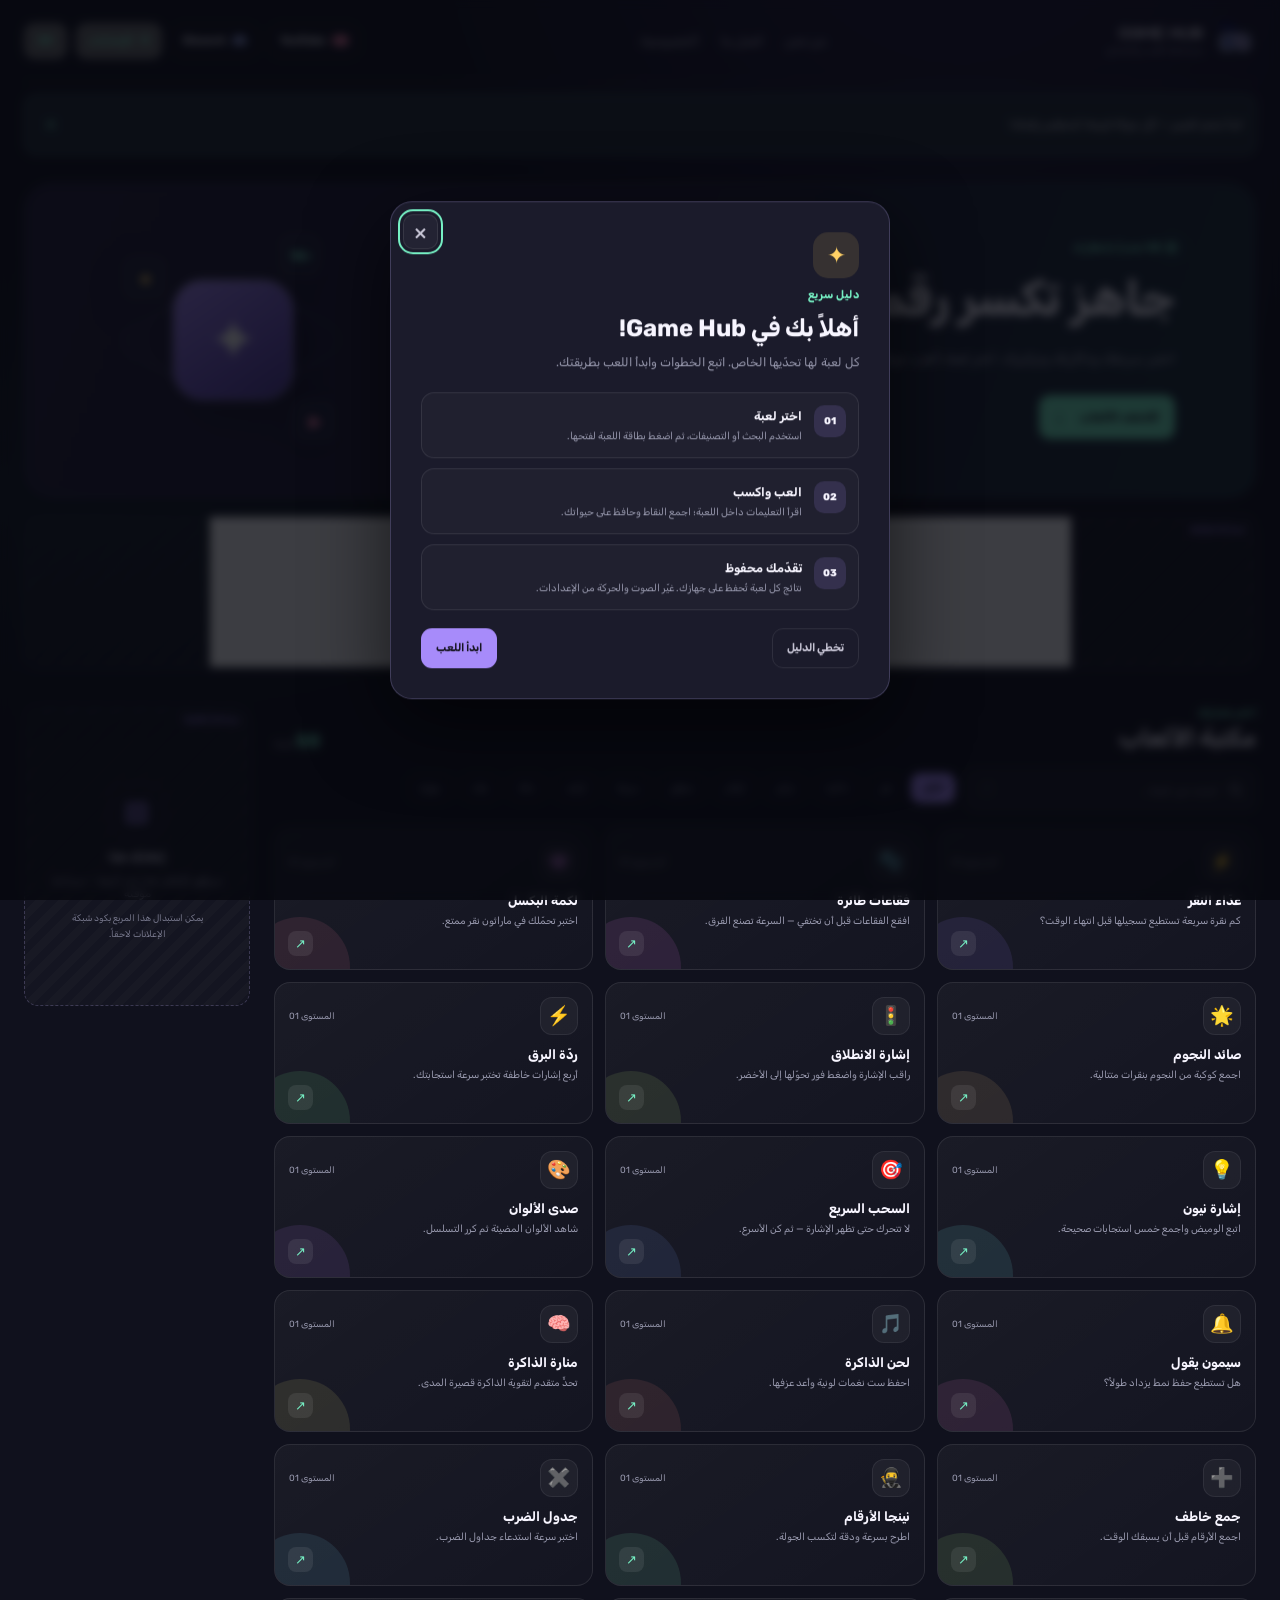
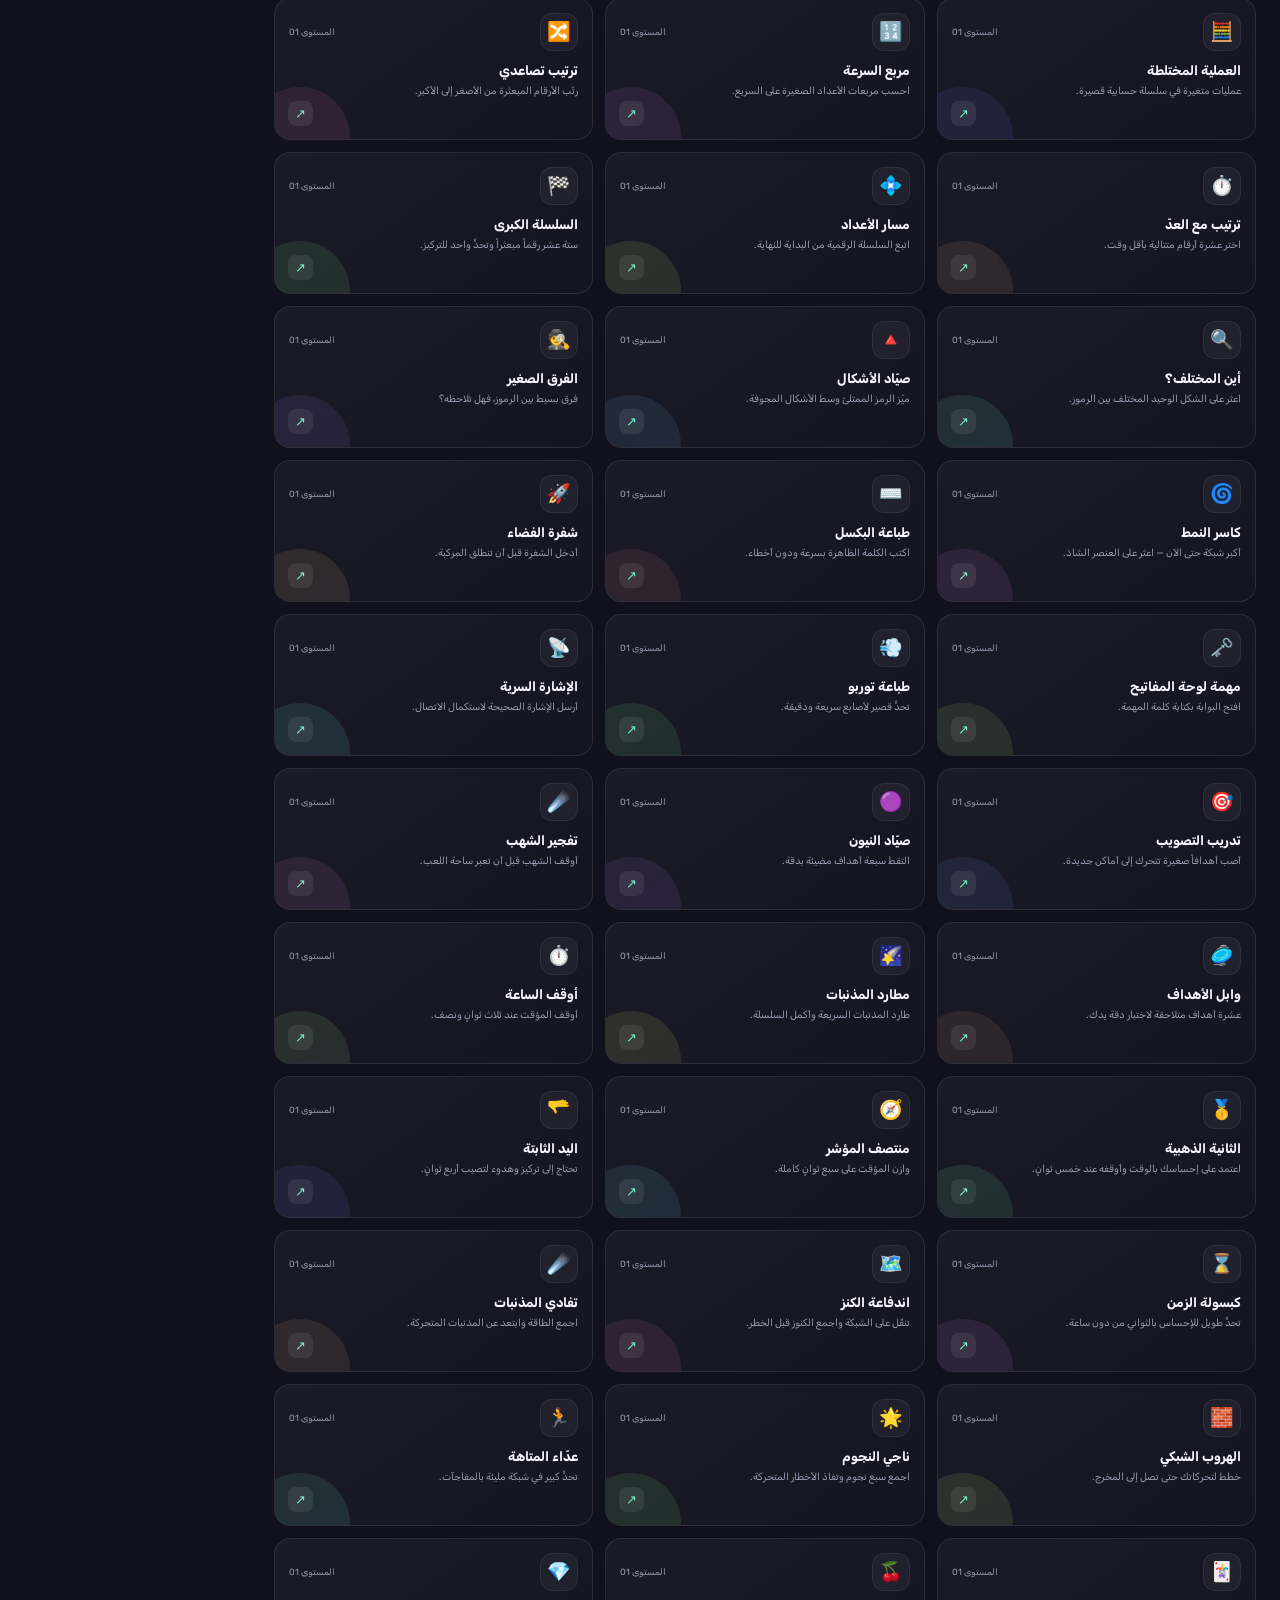
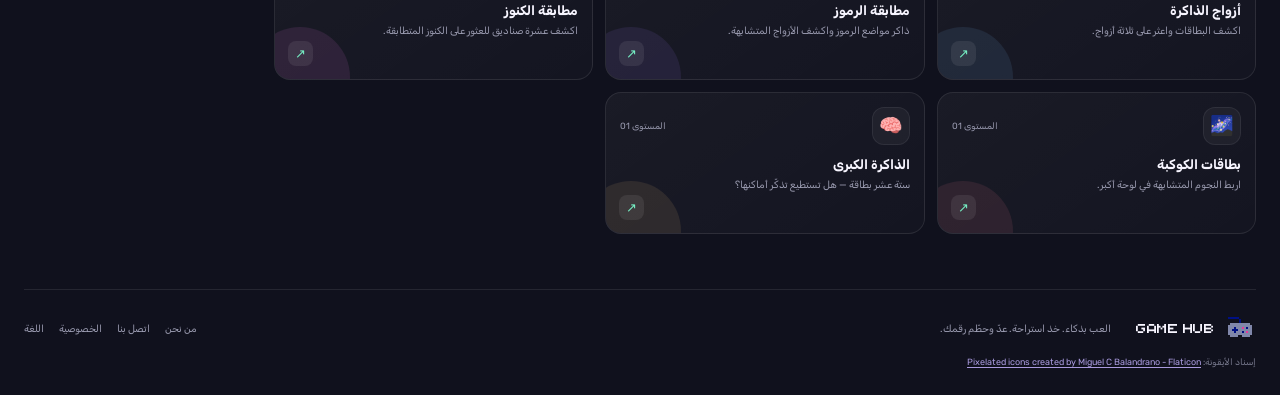
==== commit 6b28e742: "add the top ad slote" ====
--- a/index.html
+++ b/index.html
@@ -46,7 +46,16 @@
         </div>
         <div class="hero-art" aria-hidden="true"><div class="orbit orbit-one"></div><div class="orbit orbit-two"></div><div class="hero-cube">✦</div><span class="float-token token-one">+10</span><span class="float-token token-two">★</span><span class="float-token token-three">▶</span></div>
       </section>
-      <div class="ad-slot ad-slot-top" aria-label="Advertisement placeholder"><span class="ad-label" data-i18n="adLabel">مساحة إعلانية</span><span data-i18n="adPlaceholder">سيظهر الإعلان هنا عند الربط — مساحة مؤقتة</span></div>
+      <div class="ad-slot ad-slot-top" aria-label="Advertisement placeholder">
+        <span class="ad-label" data-i18n="adLabel">مساحة إعلانية</span>
+        <!-- BEGIN AADS AD UNIT 2463378 -->
+        <div id="frame" style="width: 100%; margin: auto; position: relative; z-index: 1;">
+          <iframe data-aa="2463378" src="https://acceptable.a-ads.com/2463378/?size=Adaptive"
+                  title="Advertisement"
+                  style="border: 0; padding: 0; width: 70%; height: auto; overflow: hidden; display: block; margin: auto;"></iframe>
+        </div>
+        <!-- END AADS AD UNIT 2463378 -->
+      </div>
       <div class="content-layout" id="games">
         <section class="main-content">
           <section class="library-section" aria-labelledby="library-title">
@@ -123,4 +132,4 @@
   <div id="site-toast" class="site-toast" role="status" aria-live="polite" hidden></div>
   <script src="./js/storage.js"></script><script src="./js/i18n.js"></script><script src="./js/games.js"></script><script src="./js/site.js"></script><script src="./code.js"></script>
 </body>
-</html>+</html>
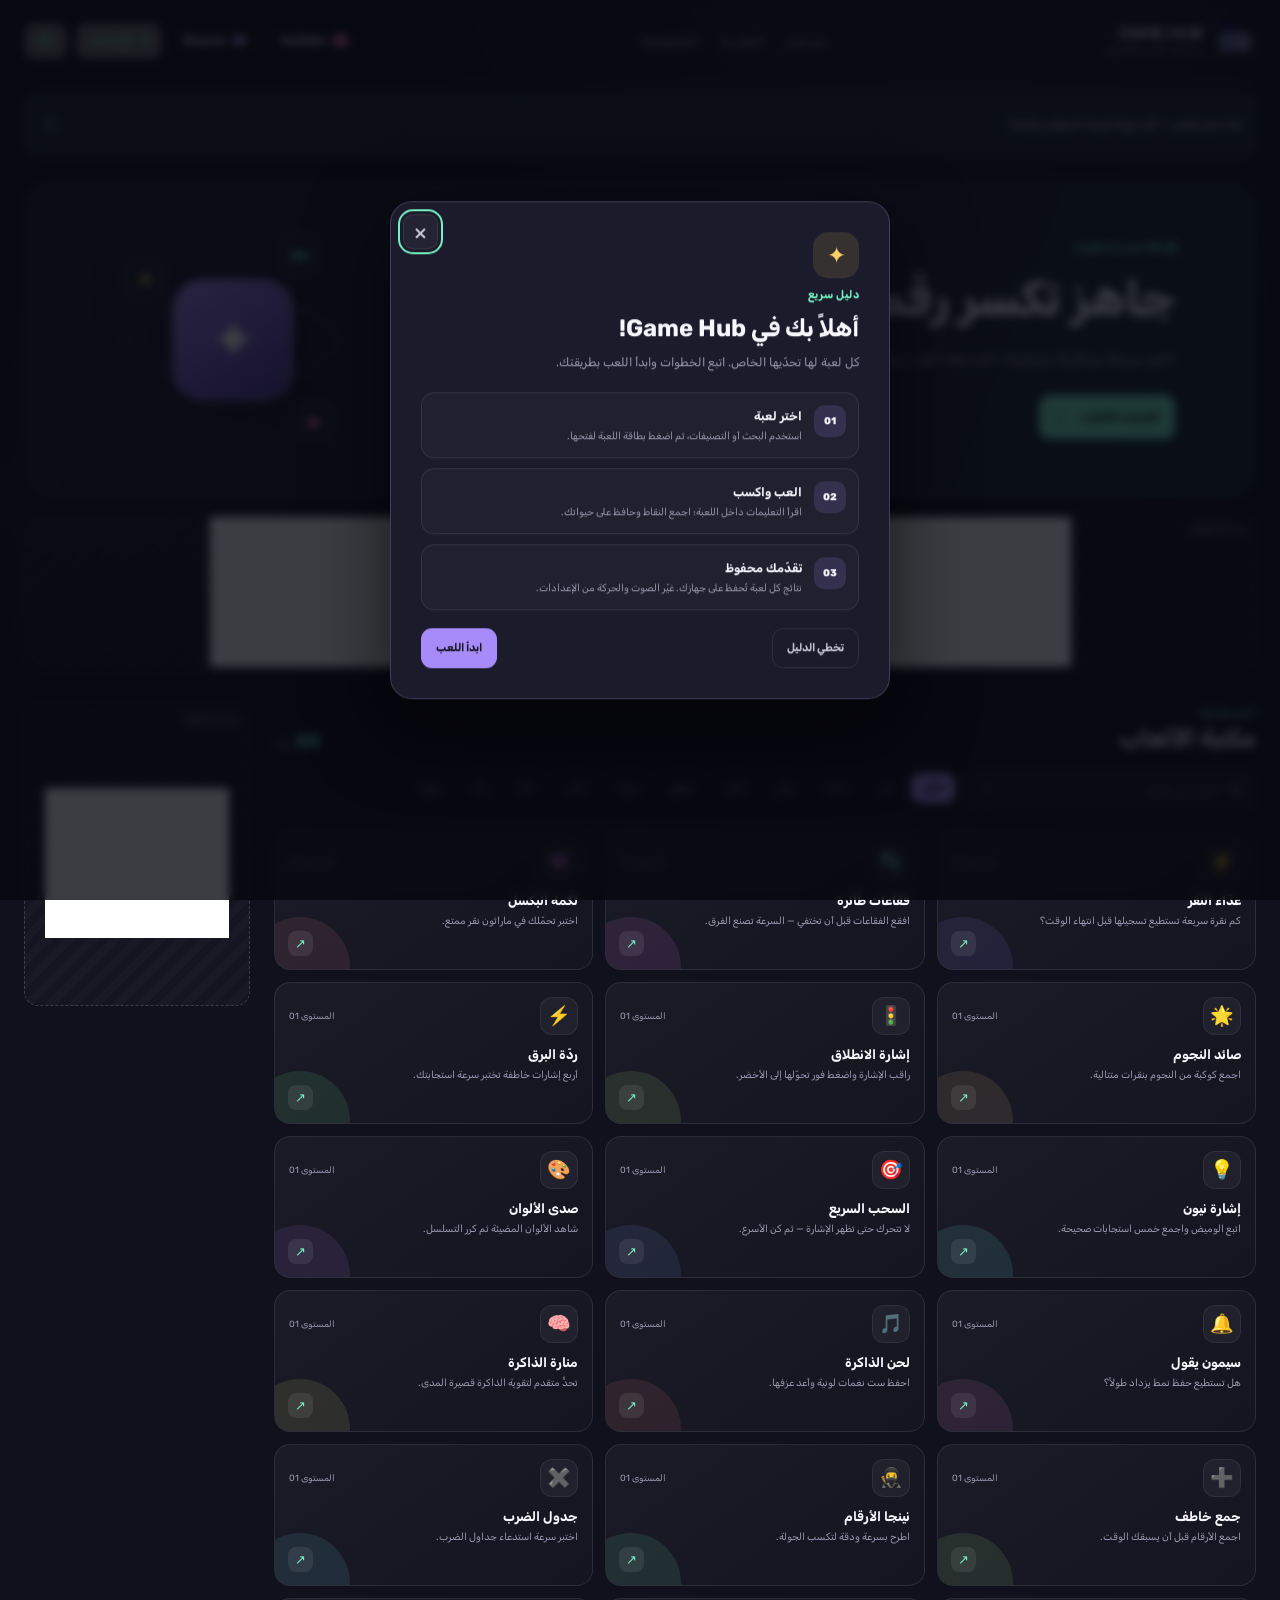
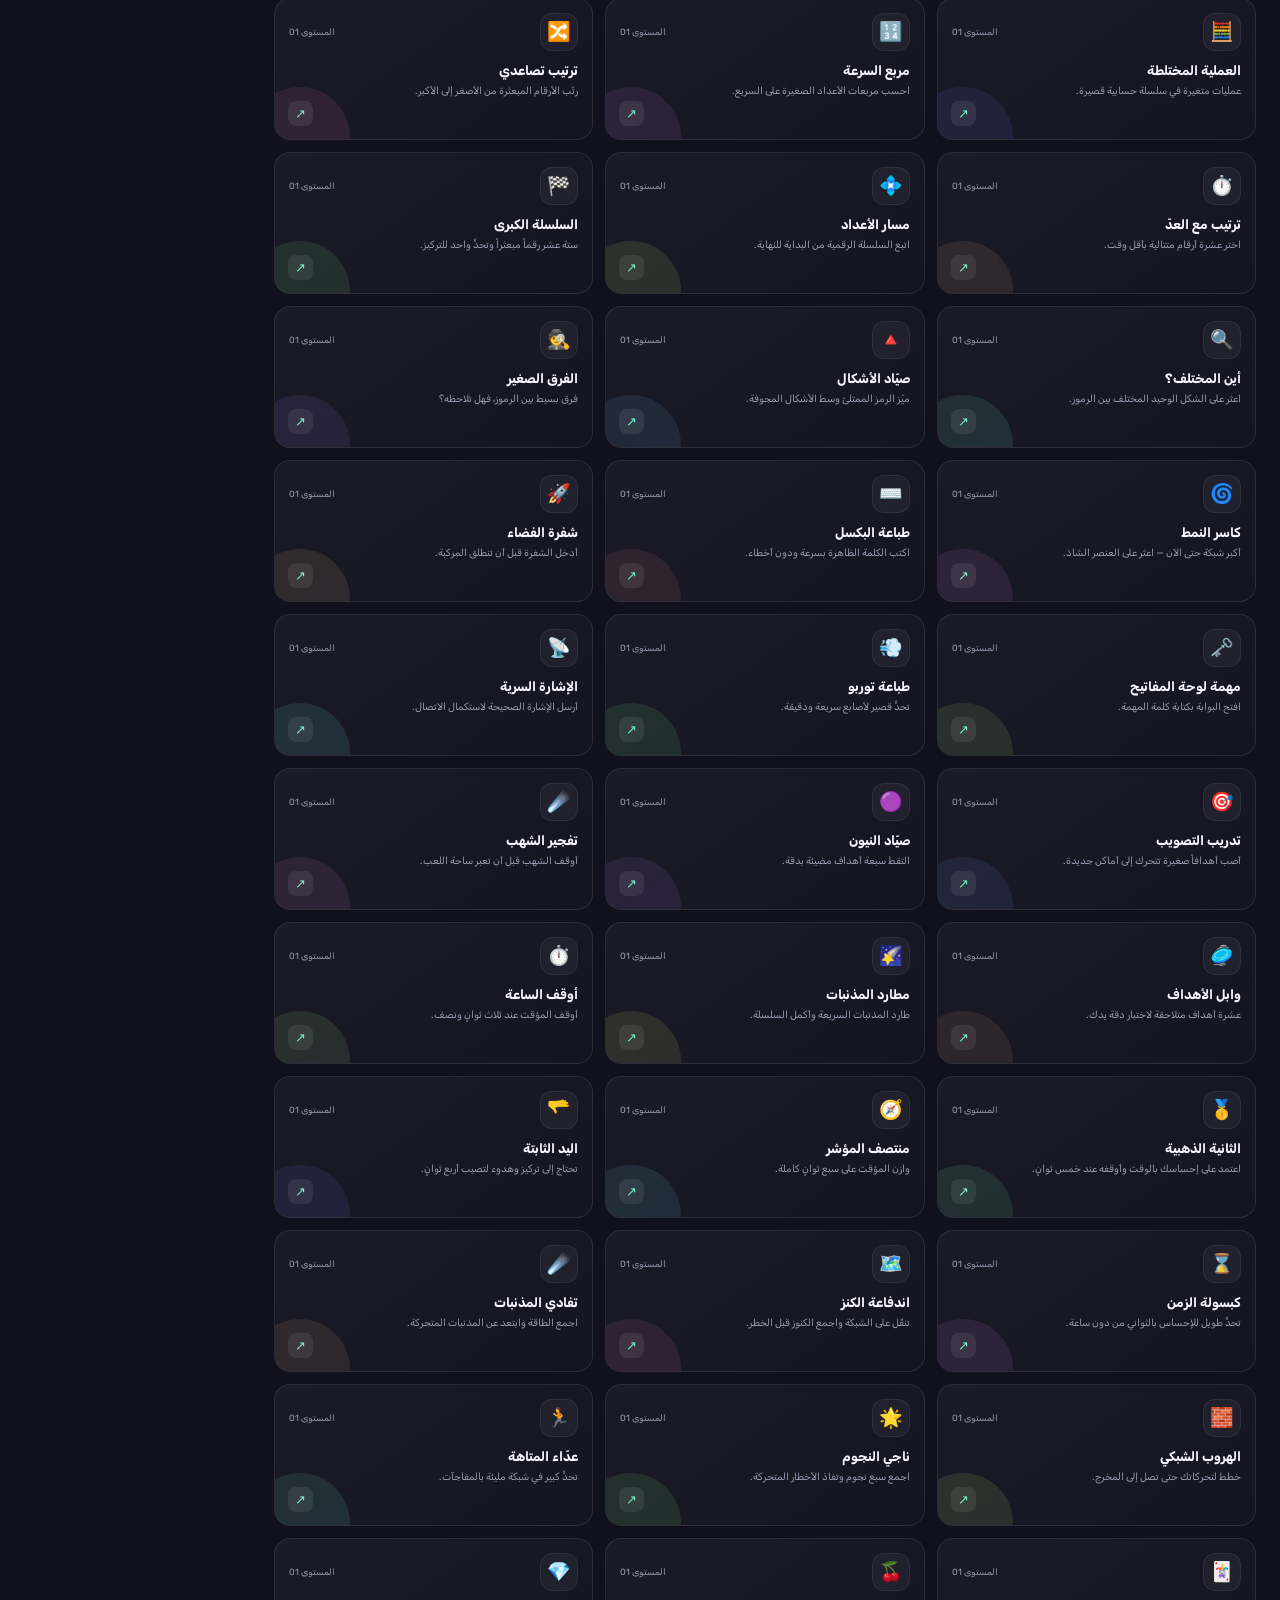
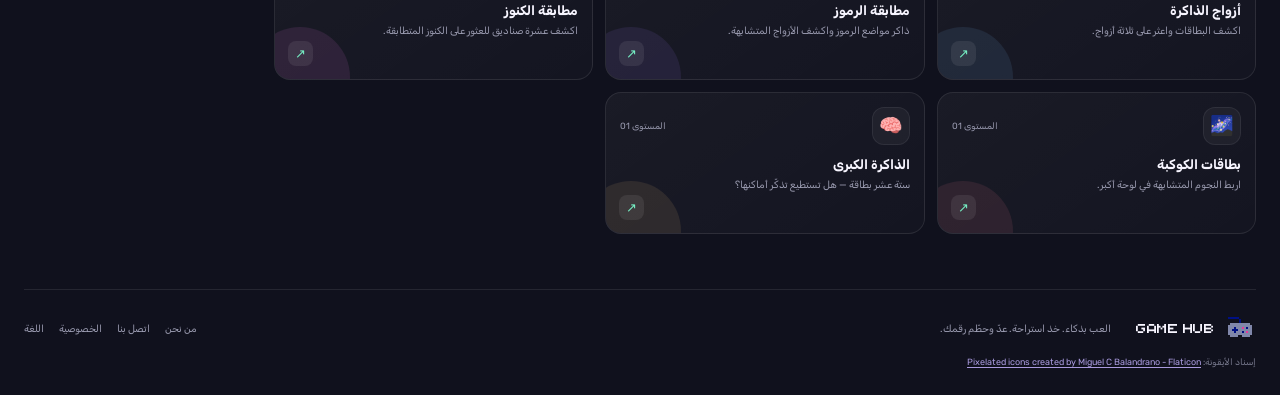
==== commit ea03b19a: "ADDED ADD 2" ====
--- a/index.html
+++ b/index.html
@@ -75,7 +75,18 @@
             <p class="save-note"><span aria-hidden="true">✓</span> <span data-i18n="autosave">يُحفظ تقدمك تلقائياً على هذا الجهاز.</span></p>
           </section>
         </section>
-        <aside class="ad-rail" aria-label="Advertisement placeholder"><div class="ad-slot ad-slot-rail"><span class="ad-label" data-i18n="adLabel">مساحة إعلانية</span><span class="ad-icon" aria-hidden="true">▧</span><strong data-i18n="adHere">إعلانك هنا</strong><span data-i18n="adPlaceholder">سيظهر الإعلان هنا عند الربط — مساحة مؤقتة</span><small data-i18n="adNote">يمكن استبدال هذا المربع بكود شبكة الإعلانات لاحقاً.</small></div></aside>
+        <aside class="ad-rail" aria-label="Advertisement placeholder">
+          <div class="ad-slot ad-slot-rail">
+            <span class="ad-label" data-i18n="adLabel">مساحة إعلانية</span>
+            <!-- BEGIN AADS AD UNIT 2463380 -->
+            <div style="width: 100%; margin: auto; position: relative; z-index: 1;">
+              <iframe data-aa="2463380" src="https://acceptable.a-ads.com/2463380/?size=Adaptive"
+                      title="Advertisement"
+                      style="border: 0; padding: 0; width: 100%; height: auto; overflow: hidden; display: block; margin: auto;"></iframe>
+            </div>
+            <!-- END AADS AD UNIT 2463380 -->
+          </div>
+        </aside>
       </div>
     </main>
     <footer class="footer">
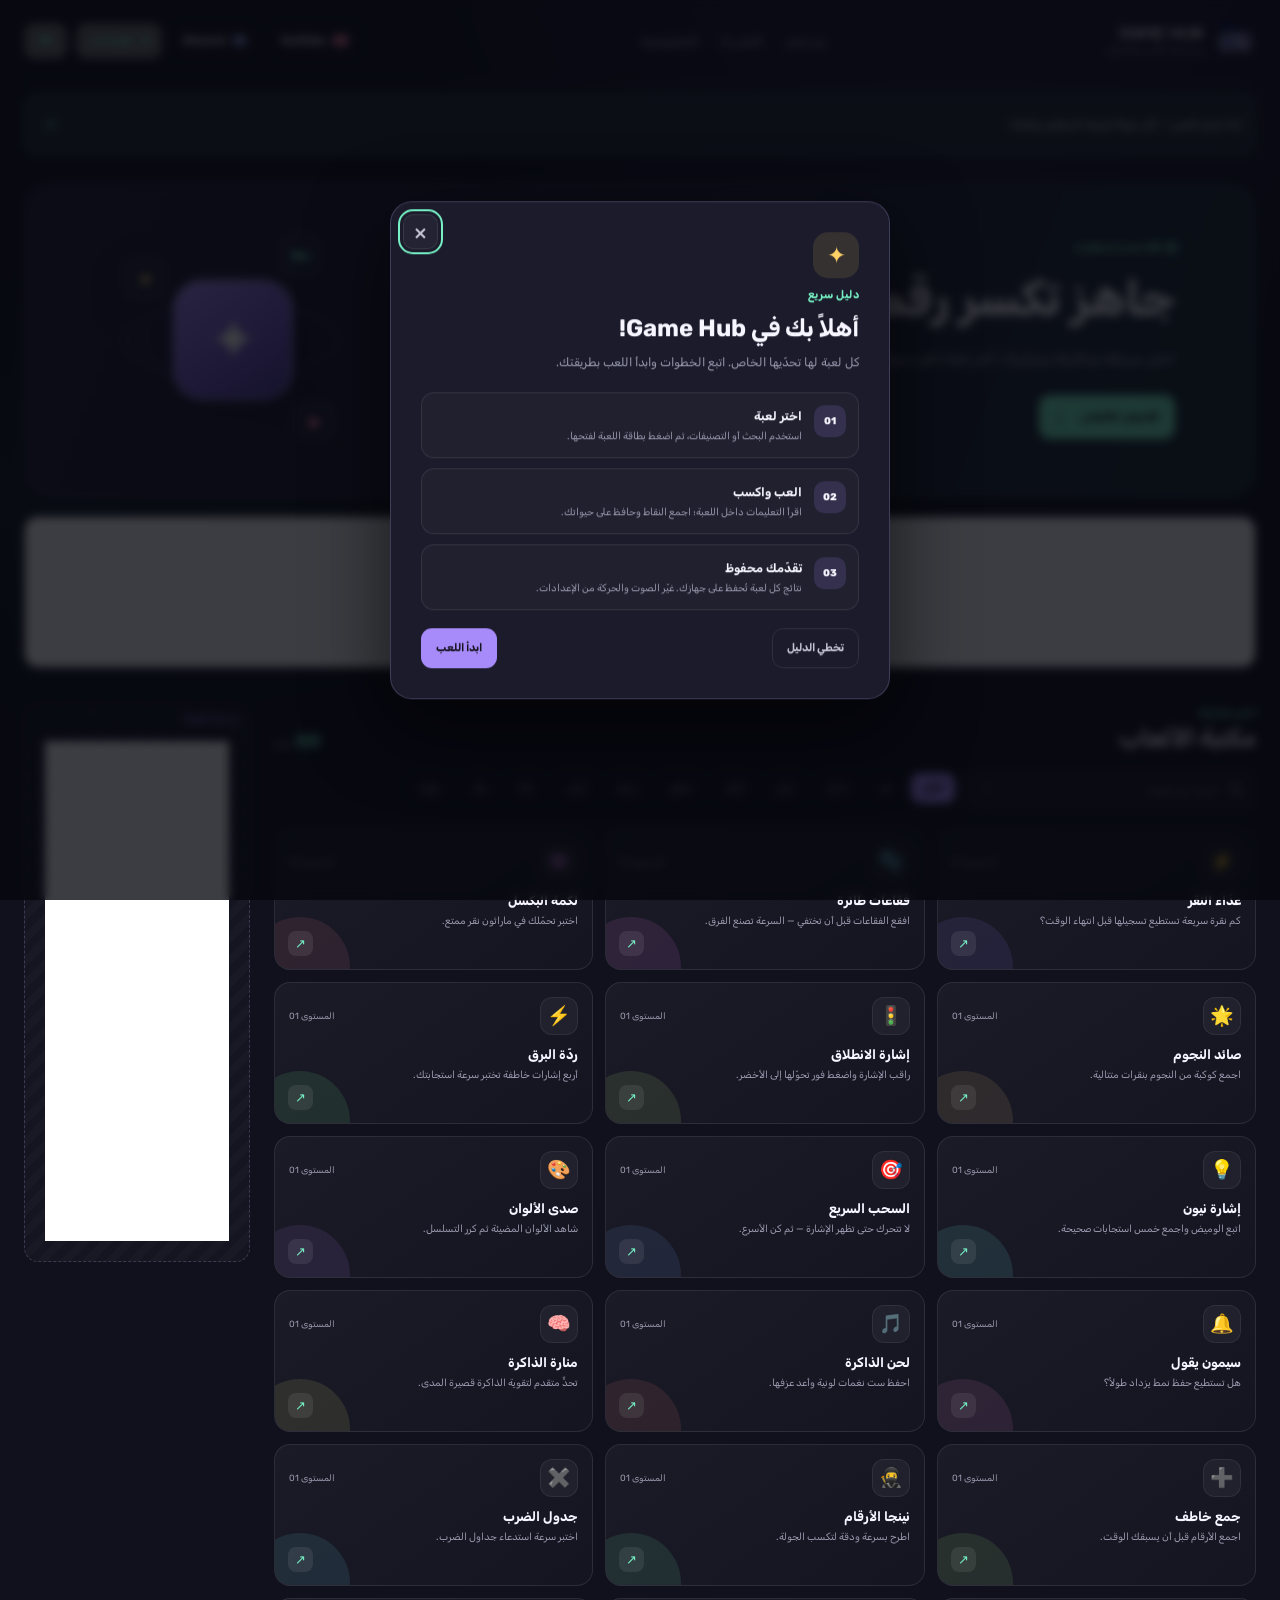
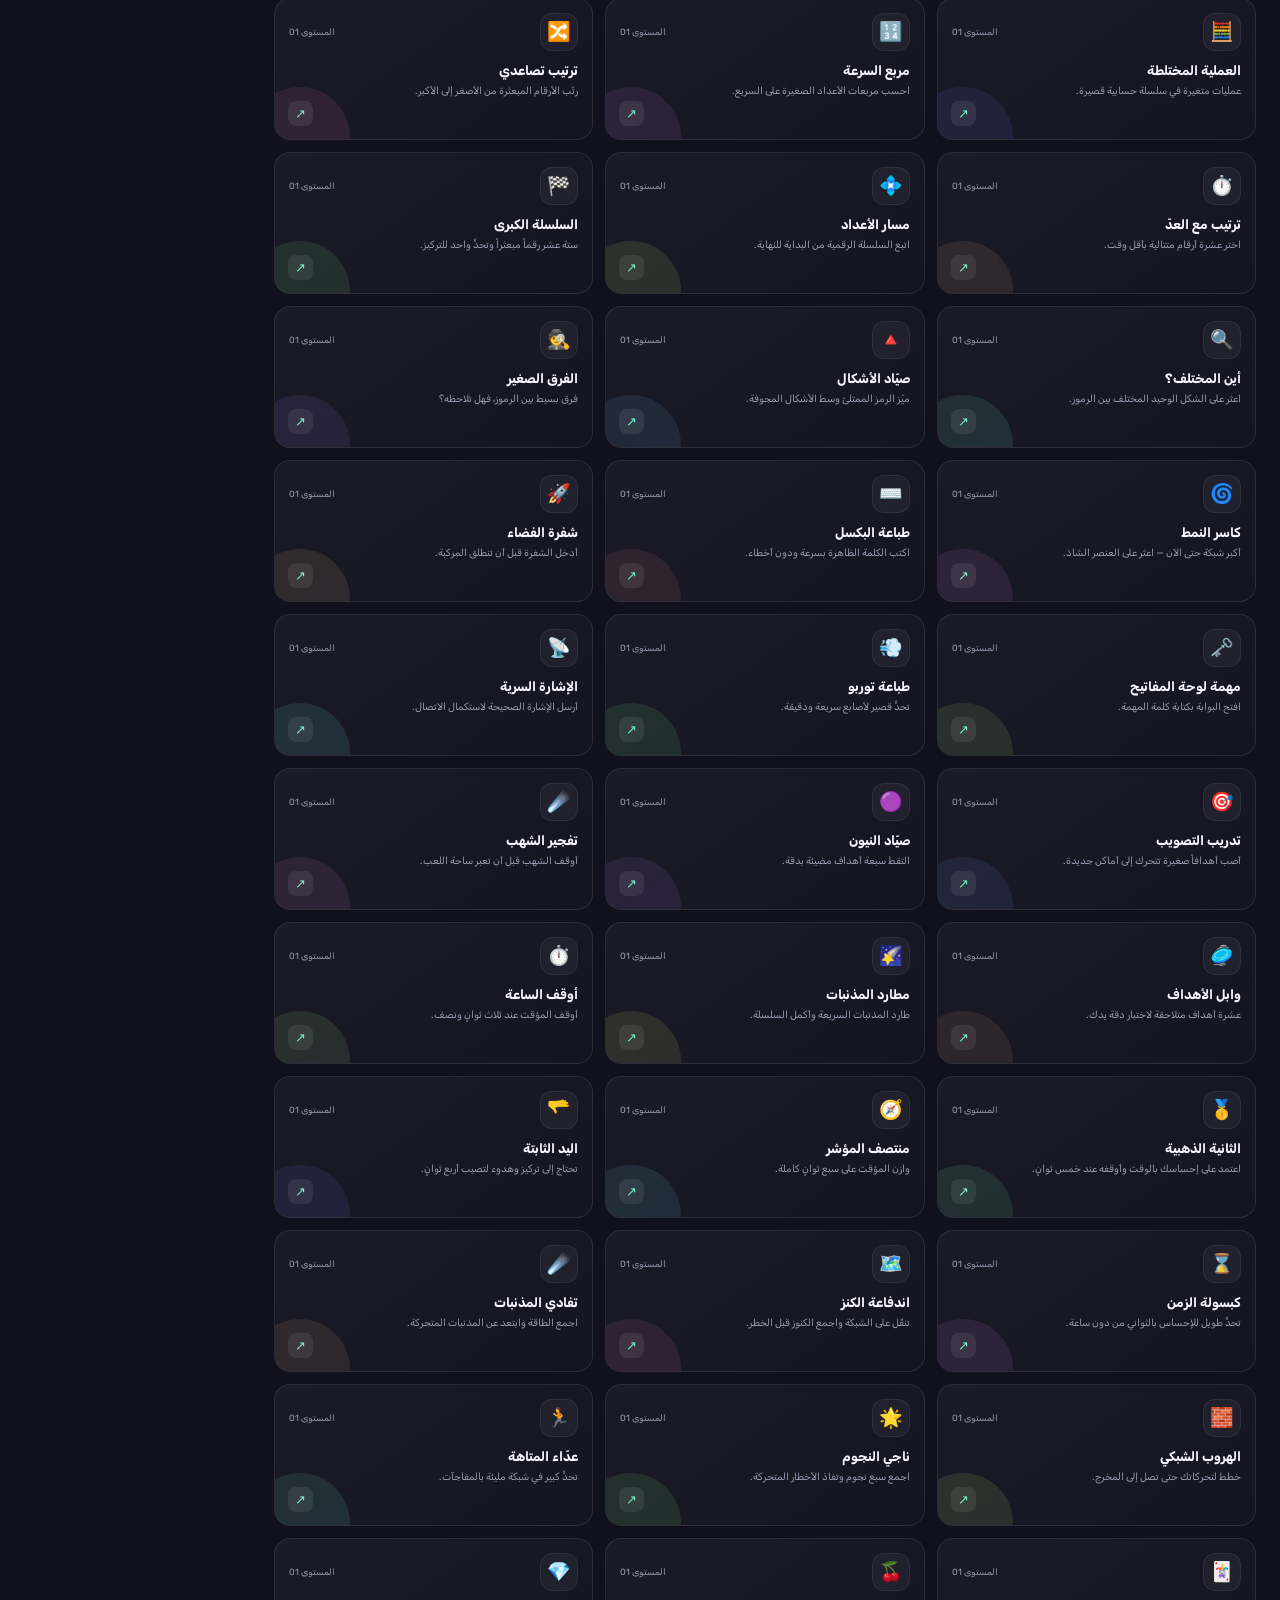
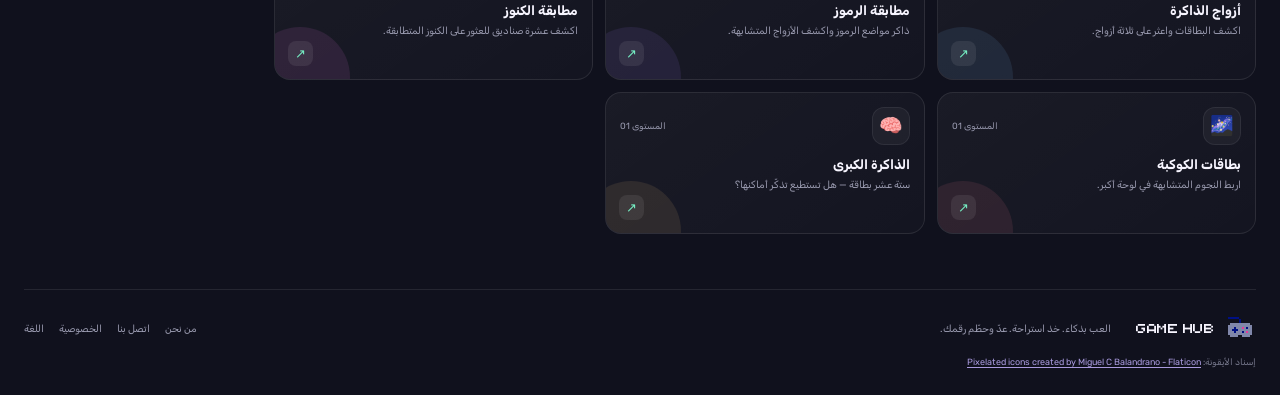
==== commit 2f12b909: "FIXED TO STICKY ADS PANELS" ====
--- a/index.html
+++ b/index.html
@@ -16,6 +16,75 @@
   <link rel="preconnect" href="https://fonts.gstatic.com" crossorigin>
   <link href="https://fonts.googleapis.com/css2?family=Amiri:wght@400;700&family=Press+Start+2P&family=Rubik:wght@400;500;600;700;800&display=swap" rel="stylesheet">
   <link rel="stylesheet" href="./style.css">
+  <style>
+    .ad-slot-top,
+    .ad-slot-rail {
+      transition: opacity 0.38s cubic-bezier(0.22, 1, 0.36, 1),
+                  transform 0.38s cubic-bezier(0.22, 1, 0.36, 1),
+                  filter 0.38s ease;
+      will-change: opacity, transform;
+    }
+
+    .ad-slot-top {
+      width: 100%;
+      position: sticky;
+      top: 10px;
+      z-index: 20;
+    }
+
+    .ad-slot-top > div,
+    .ad-slot-top iframe {
+      width: 100% !important;
+      max-width: 100% !important;
+      min-height: 120px;
+      display: block;
+      margin: auto;
+    }
+
+    .ad-slot-rail {
+      position: sticky;
+      top: 16px;
+      min-height: 520px;
+      display: flex;
+      flex-direction: column;
+      z-index: 15;
+    }
+
+    .ad-slot-rail > div,
+    .ad-slot-rail iframe {
+      width: 100% !important;
+      max-width: 100% !important;
+      flex: 1 1 auto;
+      display: block;
+      margin: auto;
+    }
+
+    @media (min-width: 900px) {
+      .ad-slot-rail iframe {
+        min-height: 500px !important;
+      }
+    }
+
+    /* إخفاء ناعم ومريح عند الدخول إلى أي لعبة */
+    body.in-game .ad-slot-top,
+    body.in-game .ad-slot-rail,
+    body:has(#game-panel:not([hidden])) .ad-slot-top,
+    body:has(#game-panel:not([hidden])) .ad-slot-rail {
+      opacity: 0;
+      transform: translateY(-12px) scale(0.97);
+      filter: blur(2px);
+      pointer-events: none;
+    }
+
+    @media (prefers-reduced-motion: reduce) {
+      .ad-slot-top,
+      .ad-slot-rail {
+        transition: opacity 0.2s ease;
+        transform: none !important;
+        filter: none !important;
+      }
+    }
+  </style>
 </head>
 <body>
   <div class="page-shell">
@@ -52,7 +121,7 @@
         <div id="frame" style="width: 100%; margin: auto; position: relative; z-index: 1;">
           <iframe data-aa="2463378" src="https://acceptable.a-ads.com/2463378/?size=Adaptive"
                   title="Advertisement"
-                  style="border: 0; padding: 0; width: 70%; height: auto; overflow: hidden; display: block; margin: auto;"></iframe>
+                  style="border: 0; padding: 0; width: 100%; height: auto; overflow: hidden; display: block; margin: auto;"></iframe>
         </div>
         <!-- END AADS AD UNIT 2463378 -->
       </div>
@@ -142,5 +211,38 @@
   </dialog>
   <div id="site-toast" class="site-toast" role="status" aria-live="polite" hidden></div>
   <script src="./js/storage.js"></script><script src="./js/i18n.js"></script><script src="./js/games.js"></script><script src="./js/site.js"></script><script src="./code.js"></script>
+  <script>
+    (function () {
+      const panel = document.getElementById('game-panel');
+      const grid = document.getElementById('game-grid');
+      const closeBtn = document.getElementById('close-game');
+
+      function syncGameState() {
+        const isOpen = panel && !panel.hasAttribute('hidden');
+        document.body.classList.toggle('in-game', Boolean(isOpen));
+      }
+
+      if (panel) {
+        new MutationObserver(syncGameState).observe(panel, {
+          attributes: true,
+          attributeFilter: ['hidden', 'class', 'style']
+        });
+      }
+
+      if (grid) {
+        grid.addEventListener('click', () => {
+          setTimeout(syncGameState, 40);
+        });
+      }
+
+      if (closeBtn) {
+        closeBtn.addEventListener('click', () => {
+          setTimeout(syncGameState, 40);
+        });
+      }
+
+      syncGameState();
+    })();
+  </script>
 </body>
 </html>
